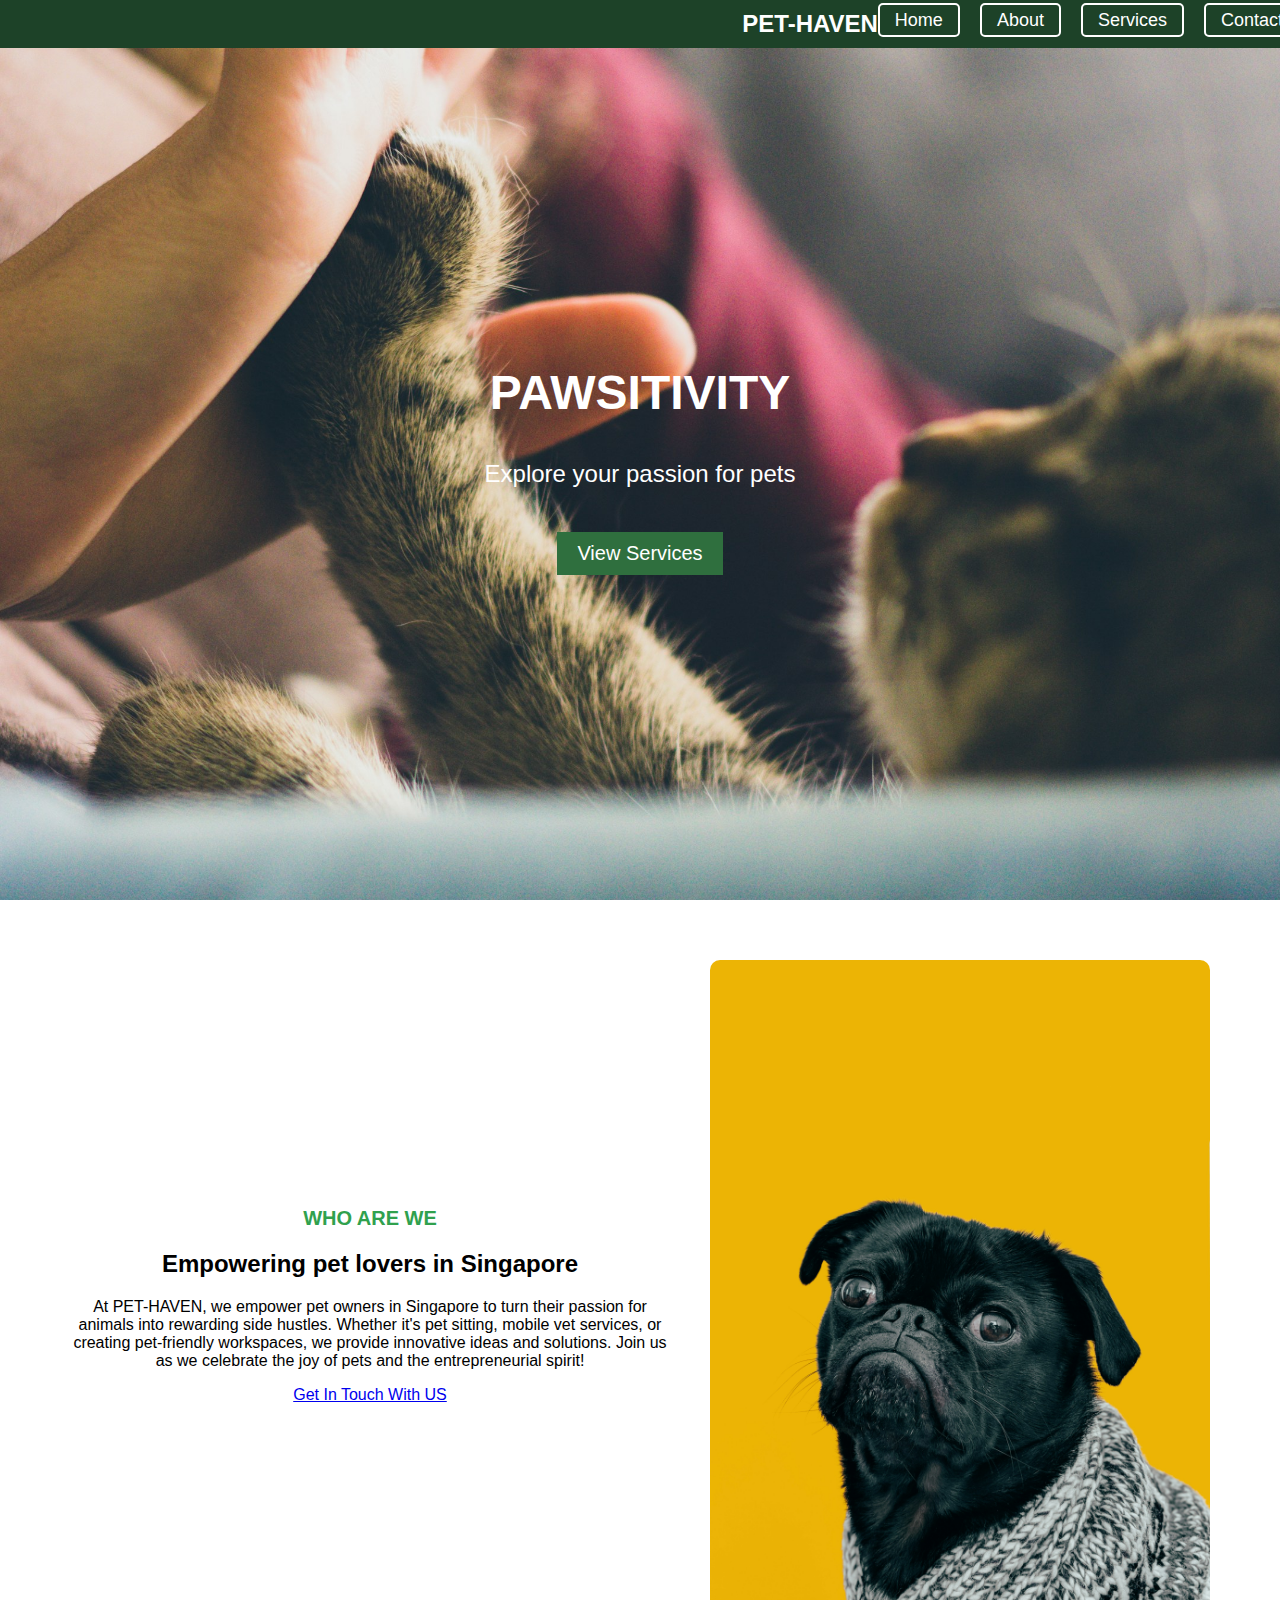
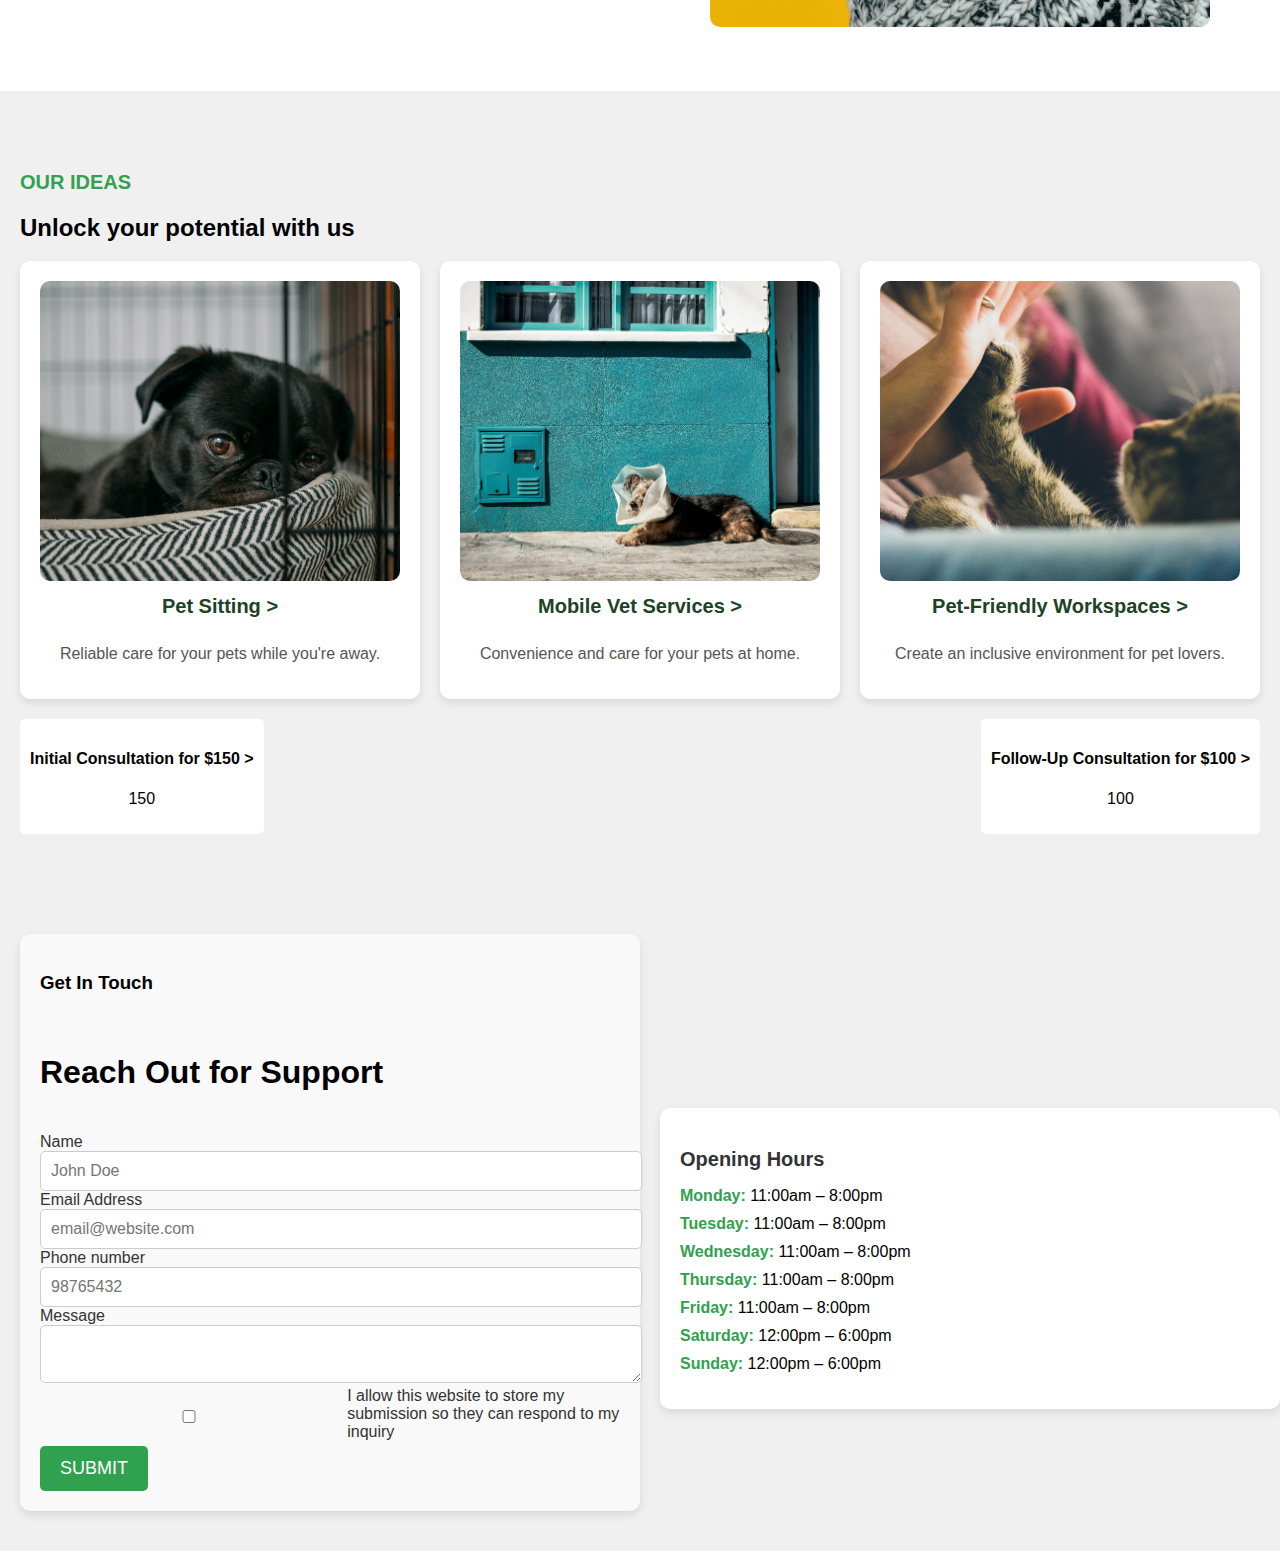
==== index.html @ 0d6f0e83 "made last page symmetrical" ====
<!DOCTYPE html>
<html lang="en">
<head>
    <meta charset="UTF-8">
    <meta name="viewport" content="width=device-width, initial-scale=1.0">
    <title>Pet Haven Singapore</title>
    <link rel="stylesheet" href="style.css">
</head>
<body>
    <header class="header">
        <nav class="navbar">
            <h1 class="logo">PET-HAVEN</h1>
            <ul class="nav-links">
                <li><a href="#home">Home</a></li>
                <li><a href="#about">About</a></li>
                <li><a href="#services">Services</a></li>
                <li><a href="#contact">Contact</a></li>
            </ul>
        </nav>
    </header>
    <section class="hero" id="home">
        <div class="hero-content">
            <h2 class="hero-title">PAWSITIVITY</h2>
            <p class="hero-subtitle">Explore your passion for pets</p>
            <button class="cta-button"><a href="#services">View Services</a></button>
        </div>
    </section>

    <section class="about" id="about">
        <div class="about-container">
            <h3 class="section-title">WHO ARE WE</h3>
            <h2>Empowering pet lovers in Singapore</h2>
            <p>At PET-HAVEN, we empower pet owners in Singapore to turn their passion for animals into rewarding side hustles. Whether it's pet sitting, mobile vet services, or creating pet-friendly workspaces, we provide innovative ideas and solutions. Join us as we celebrate the joy of pets and the entrepreneurial spirit!</p>
            <a href="#contact" class="contact-link">Get In Touch With US</a>
        </div>
        <div class="about-image">
            <img src="dog.jpg" alt="A cute pug with a yellow background">
        </div>
    </section>

    <section class="services" id="services">
        <h3 class="section-title">OUR IDEAS</h3>
        <h2>Unlock your potential with us</h2>
        <div class="services-grid">
            <div class="service-item">
                <img src="pug.jpg" alt="Pet Sitting">
                <h4>Pet Sitting ></h4>
                <p>Reliable care for your pets while you're away.</p>
            </div>
            <div class="service-item">
                <img src="mobilevet.jpg" alt="Mobile Vet Services">
                <h4>Mobile Vet Services ></h4>
                <p>Convenience and care for your pets at home.</p>
            </div>
            <div class="service-item">
                <img src="PAW.jpg" alt="Pet-Friendly Workspaces">
                <h4>Pet-Friendly Workspaces ></h4>
                <p>Create an inclusive environment for pet lovers.</p>
            </div>
        </div>
        <div class="consultation-info">
            <div class="consultation-item">
                <h4>Initial Consultation for $150 ></h4>
                <p>150</p>
            </div>
            <div class="consultation-item">
                <h4>Follow-Up Consultation for $100 ></h4>
                <p>100</p>
            </div>
        </div>
    </section>

    <div id="contact" class="contact-container">
        <div class="contact-content">
            
            <div class="form section">
                <h3>Get In Touch</h3>
                <h1>Reach Out for Support</h1>
                <form>
                    <label for="name">Name</label>
                    <input type="text" id="name" name="name" placeholder="John Doe" required>
                    
                    <label for="email">Email Address</label>
                    <input type="email" id="email" name="email" placeholder="email@website.com">
    
                    <label for="phone">Phone number</label>
                    <input type="tel" id="phone" name="phone" placeholder="98765432" required>
    
                    <label for="message">Message</label>
                    <textarea id="message" name="message" placeholder=""></textarea>
    
                    <div class="checkbox-container">
                        <input type="checkbox" id="consent" name="content-required">
                        <label for="consent">
                            I allow this website to store my submission so they can respond to my inquiry
                        </label>
                    </div>
                    
                    <button type="submit">SUBMIT</button>
                </form>
            </div>
    
            
            <div class="map-section">
                <div class="google-map">
                    <iframe src="https://www.google.com/maps/embed?pb=!1m18!1m12!1m3!1d3153.960227267749!2d144.9631!3d-37.8144!2m3!1f0!2f0!3f0!3m2!1i1024!2i768!4f13.1!3m3!1m2!1s0x6ad65d5c3c9fa8bb%3A0x40a394a5170e0a0!2sFederation%20Square!5e0!3m2!1sen!2sus!4v1616260579523!5m2!1sen!2sus" width="100%" height="350" style="border:0;" allowfullscreen="" loading="lazy"></iframe>
                </div>
                
                <div class="hours">
                    <h3>Opening Hours</h3>
                    <ul>
                        <li><strong>Monday:</strong> 11:00am – 8:00pm</li>
                        <li><strong>Tuesday:</strong> 11:00am – 8:00pm</li>
                        <li><strong>Wednesday:</strong> 11:00am – 8:00pm</li>
                        <li><strong>Thursday:</strong> 11:00am – 8:00pm</li>
                        <li><strong>Friday:</strong> 11:00am – 8:00pm</li>
                        <li><strong>Saturday:</strong> 12:00pm – 6:00pm</li>
                        <li><strong>Sunday:</strong> 12:00pm – 6:00pm</li>
                    </ul>
                </div>
            </div>
        </div>
    </div>
    
</body>
</html>
---- style.css ----
body {
    font-family: 'Arial', sans-serif;
    margin: 0;
    padding: 0;
    box-sizing: border-box;
    overflow-x: hidden;
}


.header {
    background-color: #1D4228;
    padding: 10px 20px;
    position: fixed;
    width: 100%;
    top: 0;
    left: 0; 
    z-index: 1000;
    display: flex;
    align-items: center;
    justify-content: flex-start;
}


.logo {
    color: white;
    font-size: 24px;
    font-weight: bold;
    margin: 0;
    padding-left: 20px; 
}

.nav-links {
    list-style: none;
    display: flex;
    gap: 20px;
    margin: 0;
    padding: 0;
}

.navbar {
    display: flex;
    justify-content: flex-end; 
    flex-grow: 1;
}

.nav-links li {
    display: inline-block;
}

.nav-links a {
    color: white;
    text-decoration: none;
    font-size: 18px;
    padding: 5px 10px;
}

.nav-links a:hover {
    color: #30A14E;
}

.nav-links a:last-child {
    border: 2px solid white;
    border-radius: 5px;
    padding: 5px 15px;
}

.hero {
    height: 100vh;
    background: url('PAW.jpg') center/cover no-repeat;
    display: flex;
    justify-content: center;
    align-items: center;
    color: white;
    text-align: center;
}

.hero-title {
    font-size: 48px;
}

.hero-subtitle {
    font-size: 24px;
}

.cta-button {
    background-color: #2F6F3E;
    color: white;
    border: none;
    padding: 10px 20px;
    font-size: 20px;
    cursor: pointer;
    margin-top: 20px;
    text-decoration: none; 
    display: inline-block; 
}

.cta-button a {
    color: white; 
    text-decoration: none; 
}


.about {
    display: flex;
    justify-content: center;
    align-items: center;    
    padding: 60px 20px;
    gap: 40px;
}

.about-container {
    max-width: 600px;
    text-align: center; 
}

.about-image img {
    width: 100%; 
    max-width: 500px; 
    border-radius: 10px; 
}

.section-title {
    color: #30A14E;
    font-size: 20px;
    margin-bottom: 10px;
}


.services {
    background-color: #f0f0f0;
    padding: 60px 20px;
}

.services-grid {
    display: grid;
    grid-template-columns: repeat(3, 1fr);
    gap: 20px;
}


.service-item {
    background-color: white; 
    border-radius: 10px; 
    padding: 20px; 
    box-shadow: 0 4px 8px rgba(0, 0, 0, 0.1); 
    text-align: center; 
}


.service-item img {
    width: 100%; 
    height: 300px; 
    object-fit: cover; 
    border-radius: 10px; 
}


.service-item h4 {
    margin-top: 10px;
    font-size: 20px;
    color: #1D4228;
}

.service-item p {
    font-size: 16px;
    color: #555; 
}



.consultation-info {
    display: flex;
    justify-content: space-between;
    margin-top: 20px;
}

.consultation-item {
    background-color: white;
    padding: 10px;
    border-radius: 5px;
    text-align: center;
}




form input,
form textarea {
    width: 100%; 
    padding: 10px;
    font-size: 16px; 
    border: 1px solid #ccc; 
    border-radius: 5px; 
}


form label {
    font-size: 16px;
    margin-bottom: 5px;
    color: #333; 
}


form button {
    background-color: #30A14E; 
    color: white;
    padding: 12px 20px;
    font-size: 18px;
    border: none;
    border-radius: 5px;
    cursor: pointer;
}

form button:hover {
    background-color: #2F6F3E; 
}


form .checkbox-container {
    display: flex;
    align-items: center; 
    gap: 10px; 
}

.contact-container {
    padding: 40px 20px;
    background-color: #f0f0f0; 
}


.contact-content {
    display: flex;
    gap: 40px;
    justify-content: space-between;
    align-items: stretch; 
    flex-wrap: wrap; 
}


.form {
    display: flex;
    flex-direction: column;
    gap: 20px;
    padding: 20px;
    background-color: #f9f9f9;
    border-radius: 10px;
    box-shadow: 0 4px 10px rgba(0, 0, 0, 0.1);
    flex: 1; 
    height: 100%; 
    min-width: 300px; 
    box-sizing: border-box; 
}


.google-map iframe {
    border-radius: 10px;
    width: 100%; 
    height: 100%; 
}


.map-section {
    flex: 1; 
    display: flex;
    flex-direction: column;
    justify-content: space-between; 
    align-items: center; 
    min-width: 300px; 
    height: 100%;
    box-sizing: border-box; 
}


.hours {
    background-color: #fff;
    padding: 20px;
    border-radius: 10px;
    box-shadow: 0 4px 10px rgba(0, 0, 0, 0.1);
    margin-top: 20px; 
    width: 100%; 
}

.hours h3 {
    margin-bottom: 15px;
    font-size: 20px;
    color: #333;
}

.hours ul {
    list-style-type: none;
    padding: 0;
}

.hours li {
    font-size: 16px;
    margin-bottom: 10px;
}

.hours li strong {
    color: #30A14E;
}
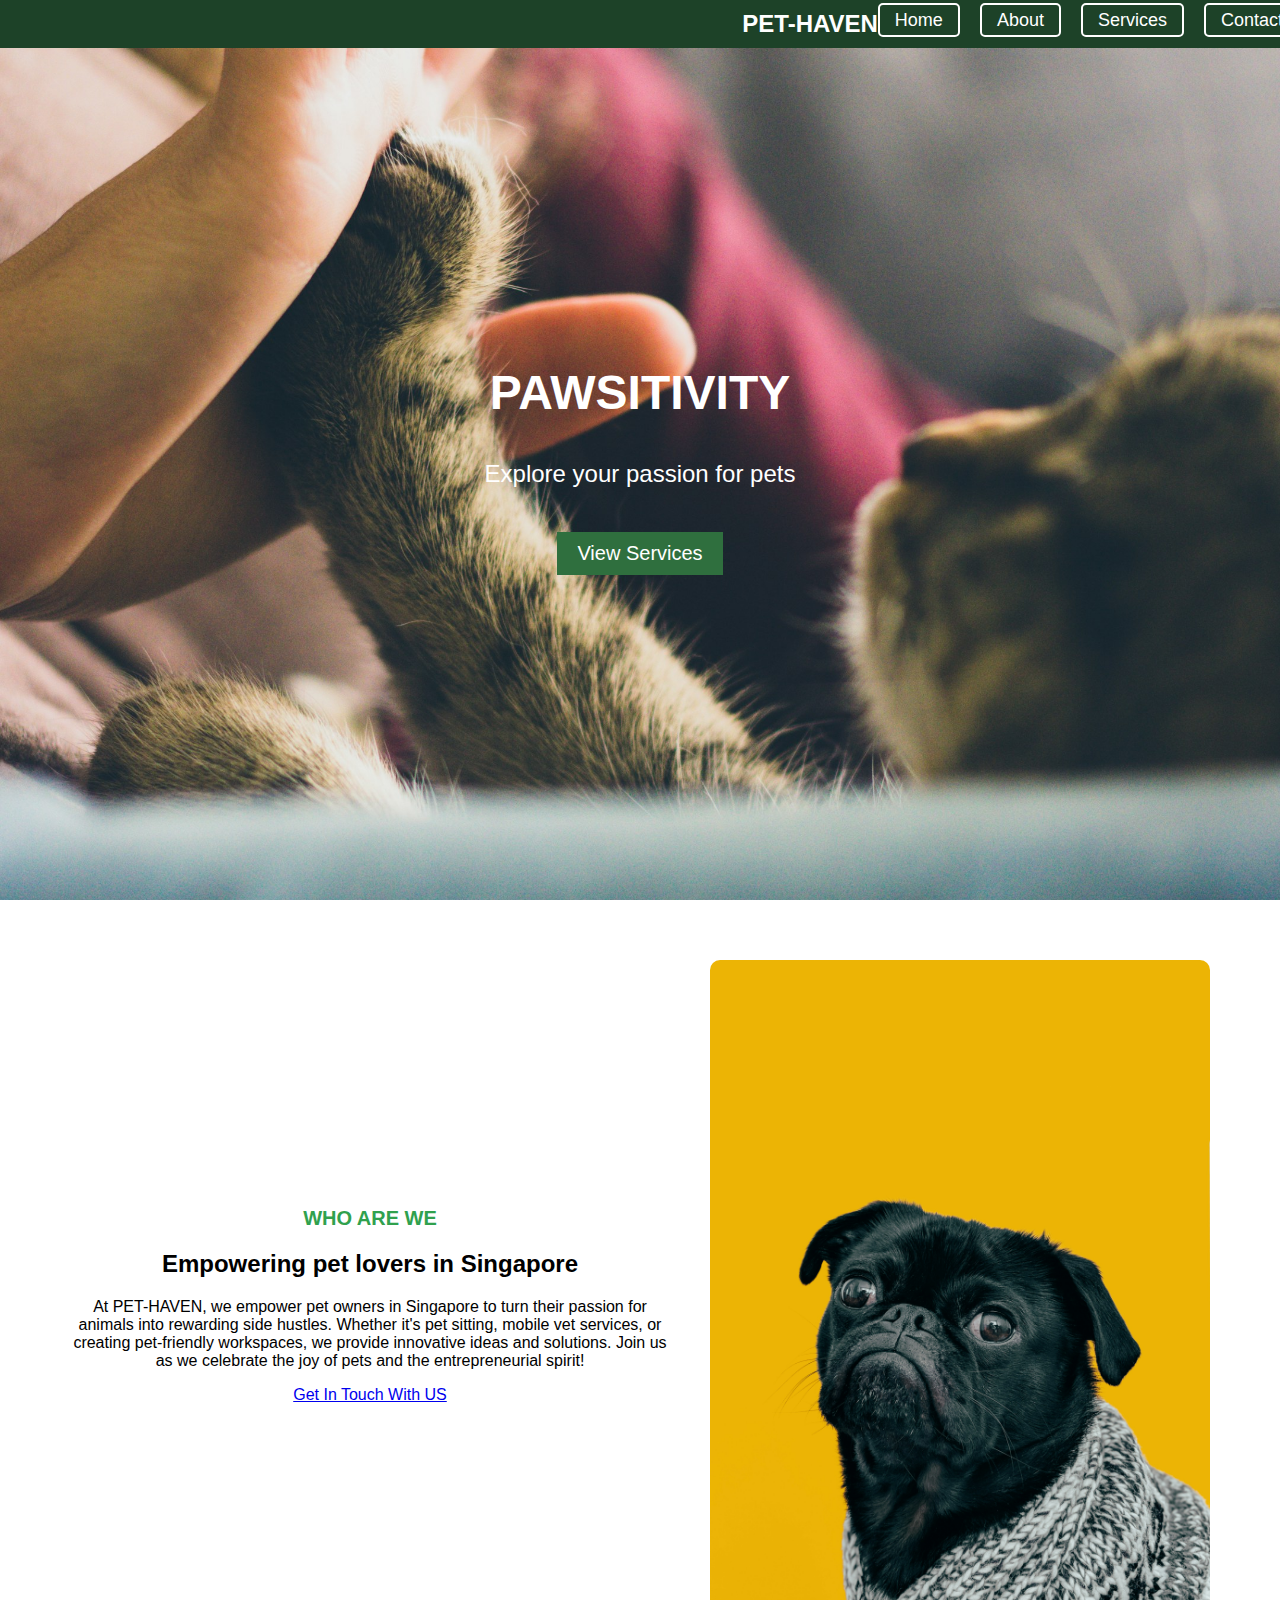
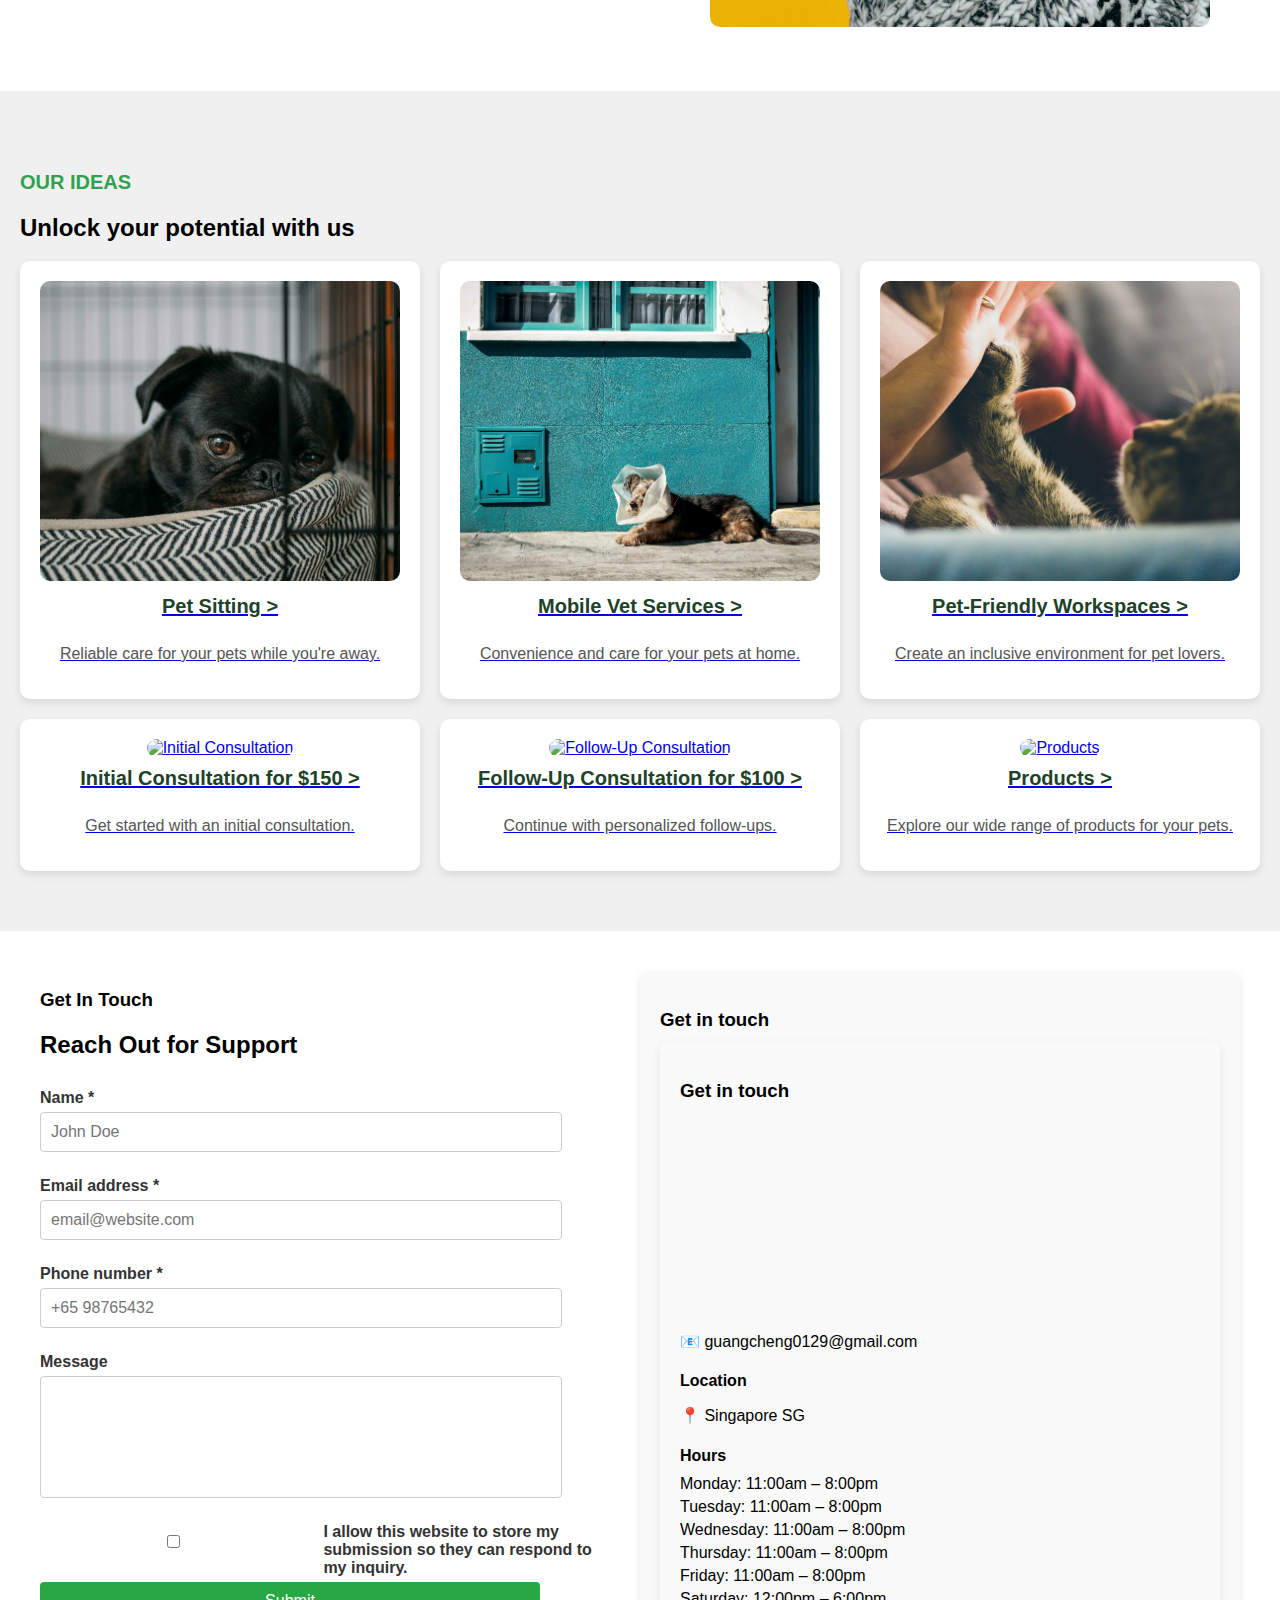
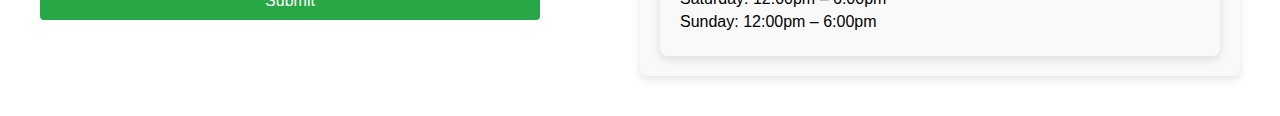
==== commit 6d28c721: "fixed the bottom of the page, and added service called products" ====
--- a/index.html
+++ b/index.html
@@ -42,85 +42,115 @@
         <h3 class="section-title">OUR IDEAS</h3>
         <h2>Unlock your potential with us</h2>
         <div class="services-grid">
+            
             <div class="service-item">
-                <img src="pug.jpg" alt="Pet Sitting">
-                <h4>Pet Sitting ></h4>
-                <p>Reliable care for your pets while you're away.</p>
+                <a href="pet-sitting.html">
+                    <img src="pug.jpg" alt="Pet Sitting">
+                    <h4>Pet Sitting ></h4>
+                    <p>Reliable care for your pets while you're away.</p>
+                </a>
             </div>
+            
             <div class="service-item">
-                <img src="mobilevet.jpg" alt="Mobile Vet Services">
-                <h4>Mobile Vet Services ></h4>
-                <p>Convenience and care for your pets at home.</p>
+                <a href="mobile-vet.html">
+                    <img src="mobilevet.jpg" alt="Mobile Vet Services">
+                    <h4>Mobile Vet Services ></h4>
+                    <p>Convenience and care for your pets at home.</p>
+                </a>
             </div>
+            
             <div class="service-item">
-                <img src="PAW.jpg" alt="Pet-Friendly Workspaces">
-                <h4>Pet-Friendly Workspaces ></h4>
-                <p>Create an inclusive environment for pet lovers.</p>
+                <a href="pet-friendly-workspaces.html">
+                    <img src="PAW.jpg" alt="Pet-Friendly Workspaces">
+                    <h4>Pet-Friendly Workspaces ></h4>
+                    <p>Create an inclusive environment for pet lovers.</p>
+                </a>
             </div>
-        </div>
-        <div class="consultation-info">
-            <div class="consultation-item">
-                <h4>Initial Consultation for $150 ></h4>
-                <p>150</p>
+            
+            <div class="service-item">
+                <a href="initial-consultation.html">
+                    <img src="initial-consultation.jpg" alt="Initial Consultation">
+                    <h4>Initial Consultation for $150 ></h4>
+                    <p>Get started with an initial consultation.</p>
+                </a>
             </div>
-            <div class="consultation-item">
-                <h4>Follow-Up Consultation for $100 ></h4>
-                <p>100</p>
+            
+            <div class="service-item">
+                <a href="follow-up-consultation.html">
+                    <img src="follow-up-consultation.jpg" alt="Follow-Up Consultation">
+                    <h4>Follow-Up Consultation for $100 ></h4>
+                    <p>Continue with personalized follow-ups.</p>
+                </a>
+            </div>
+            
+            <div class="service-item">
+                <a href="products.html">
+                    <img src="products.jpg" alt="Products">
+                    <h4>Products ></h4>
+                    <p>Explore our wide range of products for your pets.</p>
+                </a>
             </div>
         </div>
     </section>
+    
 
-    <div id="contact" class="contact-container">
-        <div class="contact-content">
-            
-            <div class="form section">
-                <h3>Get In Touch</h3>
-                <h1>Reach Out for Support</h1>
-                <form>
-                    <label for="name">Name</label>
-                    <input type="text" id="name" name="name" placeholder="John Doe" required>
-                    
-                    <label for="email">Email Address</label>
-                    <input type="email" id="email" name="email" placeholder="email@website.com">
+    <div class="contact-page-container">
+        <div class="contact-left">
+            <h3>Get In Touch</h3>
+            <h2>Reach Out for Support</h2>
+            <form>
+                <label for="name">Name *</label>
+                <input type="text" id="name" name="name" placeholder="John Doe" required>
     
-                    <label for="phone">Phone number</label>
-                    <input type="tel" id="phone" name="phone" placeholder="98765432" required>
+                <label for="email">Email address *</label>
+                <input type="email" id="email" name="email" placeholder="email@website.com" required>
     
-                    <label for="message">Message</label>
-                    <textarea id="message" name="message" placeholder=""></textarea>
+                <label for="phone">Phone number *</label>
+                <input type="text" id="phone" name="phone" placeholder="+65 98765432" required>
     
-                    <div class="checkbox-container">
-                        <input type="checkbox" id="consent" name="content-required">
-                        <label for="consent">
-                            I allow this website to store my submission so they can respond to my inquiry
-                        </label>
-                    </div>
-                    
-                    <button type="submit">SUBMIT</button>
-                </form>
-            </div>
+                <label for="message">Message</label>
+                <textarea id="message" name="message" placeholder=""></textarea>
     
-            
-            <div class="map-section">
-                <div class="google-map">
-                    <iframe src="https://www.google.com/maps/embed?pb=!1m18!1m12!1m3!1d3153.960227267749!2d144.9631!3d-37.8144!2m3!1f0!2f0!3f0!3m2!1i1024!2i768!4f13.1!3m3!1m2!1s0x6ad65d5c3c9fa8bb%3A0x40a394a5170e0a0!2sFederation%20Square!5e0!3m2!1sen!2sus!4v1616260579523!5m2!1sen!2sus" width="100%" height="350" style="border:0;" allowfullscreen="" loading="lazy"></iframe>
+                <div class="checkbox-container">
+                    <input type="checkbox" id="consent" name="consent" required>
+                    <label for="consent">I allow this website to store my submission so they can respond to my inquiry.</label>
                 </div>
-                
-                <div class="hours">
-                    <h3>Opening Hours</h3>
-                    <ul>
-                        <li><strong>Monday:</strong> 11:00am – 8:00pm</li>
-                        <li><strong>Tuesday:</strong> 11:00am – 8:00pm</li>
-                        <li><strong>Wednesday:</strong> 11:00am – 8:00pm</li>
-                        <li><strong>Thursday:</strong> 11:00am – 8:00pm</li>
-                        <li><strong>Friday:</strong> 11:00am – 8:00pm</li>
-                        <li><strong>Saturday:</strong> 12:00pm – 6:00pm</li>
-                        <li><strong>Sunday:</strong> 12:00pm – 6:00pm</li>
-                    </ul>
+    
+                <button type="submit">Submit</button>
+            </form>
+        </div>
+
+        <div class="contact-right">
+            <h3>Get in touch</h3>
+            <div class="contact-right">
+                <h3>Get in touch</h3>
+                <div class="map-container">
+                    <iframe 
+                        src="https://www.google.com/maps/embed?pb=!1m18!1m12!1m3!1d31571.19250140993!2d103.8194998500043!3d1.3520838368652004!2m3!1f0!2f0!3f0!3m2!1i1024!2i768!4f13.1!3m3!1m2!1s0x31da19bf3343c8b3%3A0x445f47b05168f8d!2sSingapore!5e0!3m2!1sen!2ssg!4v1698406534143!5m2!1sen!2ssg" 
+                        width="100%" 
+                        height="200" 
+                        style="border:0;" 
+                        allowfullscreen="" 
+                        loading="lazy" 
+                        referrerpolicy="no-referrer-when-downgrade">
+                    </iframe>
                 </div>
-            </div>
+            <p>📧 guangcheng0129@gmail.com</p>
+            <h4>Location</h4>
+            <p>📍 Singapore SG</p>
+            <h4>Hours</h4>
+            <ul>
+                <li>Monday: 11:00am – 8:00pm</li>
+                <li>Tuesday: 11:00am – 8:00pm</li>
+                <li>Wednesday: 11:00am – 8:00pm</li>
+                <li>Thursday: 11:00am – 8:00pm</li>
+                <li>Friday: 11:00am – 8:00pm</li>
+                <li>Saturday: 12:00pm – 6:00pm</li>
+                <li>Sunday: 12:00pm – 6:00pm</li>
+            </ul>
         </div>
     </div>
     
+    
 </body>
 </html>
--- a/style.css
+++ b/style.css
@@ -222,34 +222,95 @@
     gap: 10px; 
 }
 
-.contact-container {
-    padding: 40px 20px;
-    background-color: #f0f0f0; 
-}
-
-
-.contact-content {
-    display: flex;
-    gap: 40px;
+.contact-page-container {
+    display: flex;
     justify-content: space-between;
-    align-items: stretch; 
-    flex-wrap: wrap; 
-}
-
-
-.form {
+    max-width: 1200px;
+    margin: 0 auto;
+    padding: 40px;
+    gap: 20px;
+}
+
+.contact-left,
+.contact-right {
+    flex: 1;
+}
+
+.contact-left {
+    padding-right: 20px;
+}
+
+.contact-right {
+    background-color: #f9f9f9;
+    padding: 20px;
+    border-radius: 8px;
+    box-shadow: 0 4px 8px rgba(0, 0, 0, 0.1);
+}
+
+.contact-right h3,
+.contact-right h4 {
+    margin-bottom: 10px;
+}
+
+.contact-right ul {
+    list-style: none;
+    padding: 0;
+    margin: 0;
+}
+
+.contact-right ul li {
+    margin-bottom: 5px;
+}
+
+form {
     display: flex;
     flex-direction: column;
-    gap: 20px;
-    padding: 20px;
-    background-color: #f9f9f9;
-    border-radius: 10px;
-    box-shadow: 0 4px 10px rgba(0, 0, 0, 0.1);
-    flex: 1; 
-    height: 100%; 
-    min-width: 300px; 
-    box-sizing: border-box; 
-}
+}
+
+form label {
+    margin: 10px 0 5px;
+    font-weight: bold;
+}
+
+form input,
+form textarea,
+form button {
+    width: 100%;
+    max-width: 500px;
+    padding: 10px;
+    margin-bottom: 15px;
+    border: 1px solid #ccc;
+    border-radius: 4px;
+}
+
+form textarea {
+    height: 100px;
+    resize: none;
+}
+
+.checkbox-container {
+    display: flex;
+    align-items: center;
+}
+
+.checkbox-container input {
+    margin-right: 10px;
+}
+
+button[type="submit"] {
+    background-color: #28a745;
+    color: white;
+    border: none;
+    padding: 10px 20px;
+    border-radius: 4px;
+    cursor: pointer;
+    font-size: 16px;
+}
+
+button[type="submit"]:hover {
+    background-color: #218838;
+}
+
 
 
 .google-map iframe {
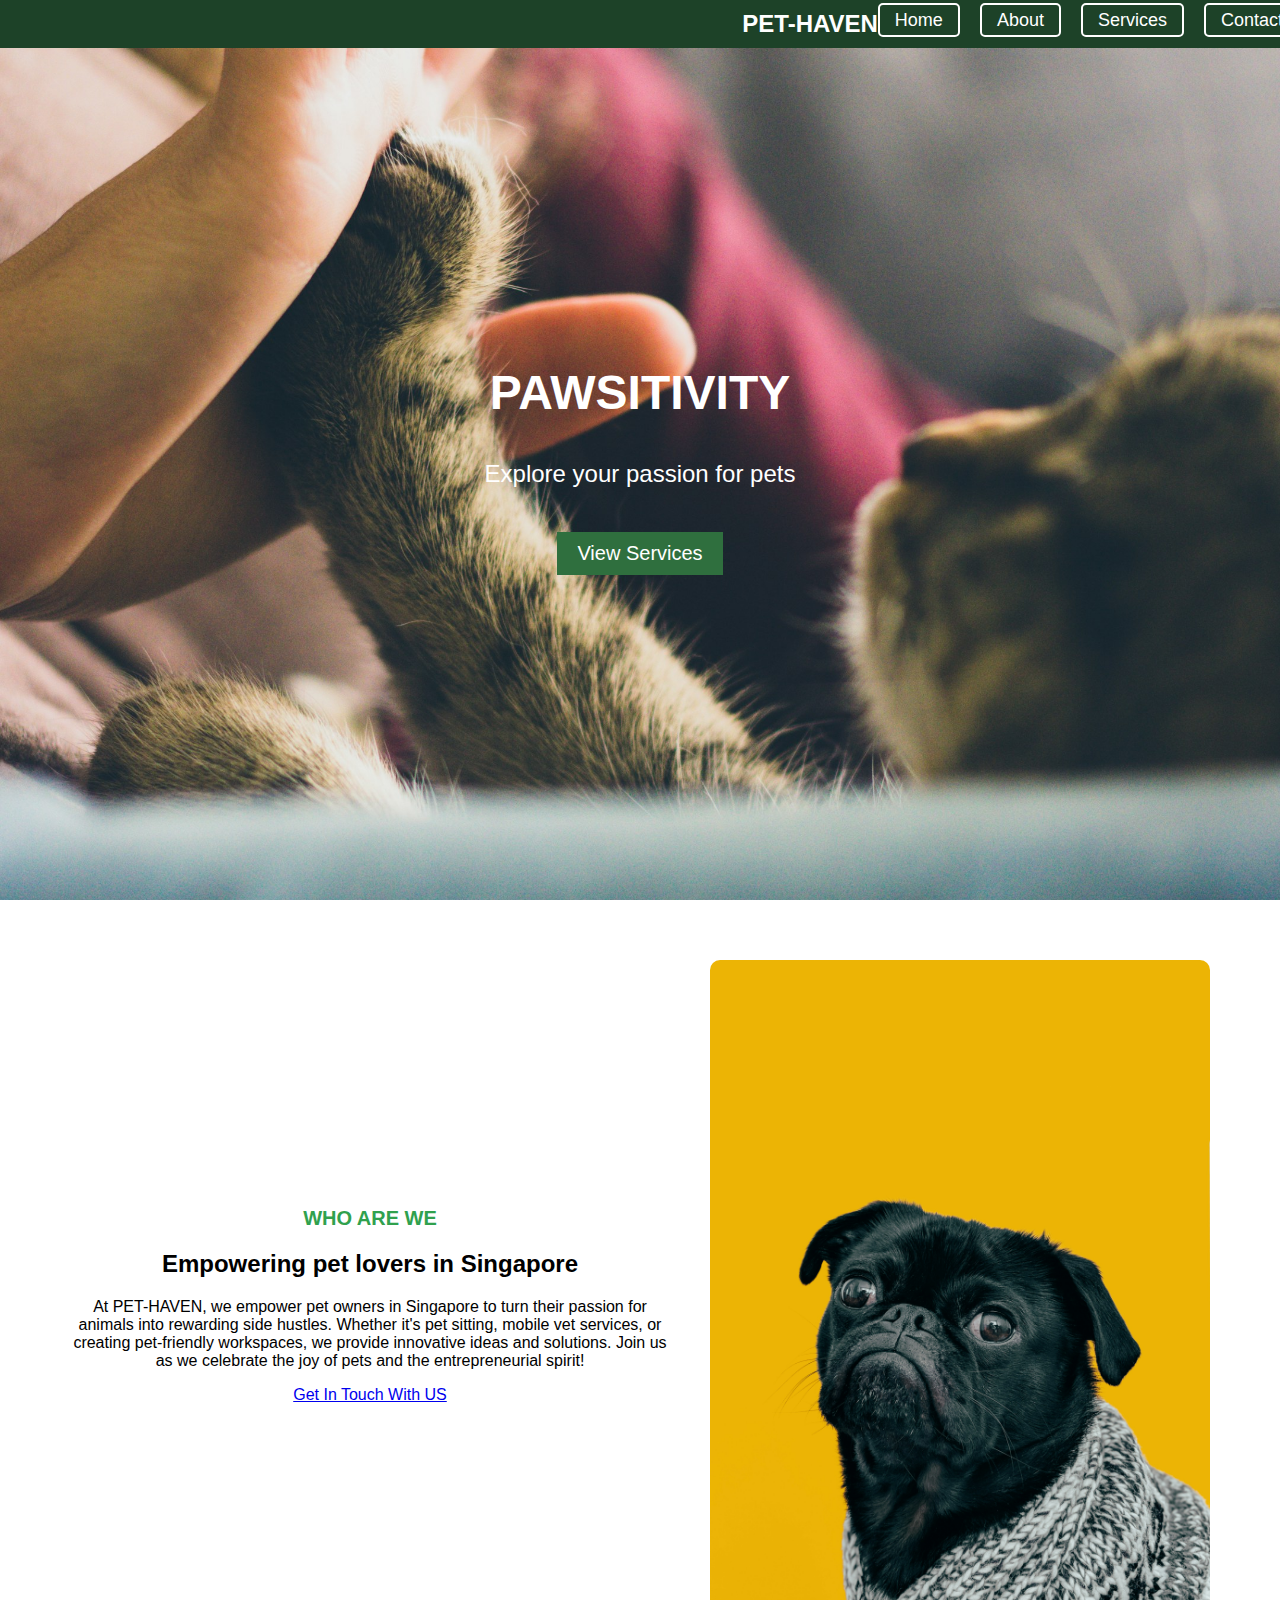
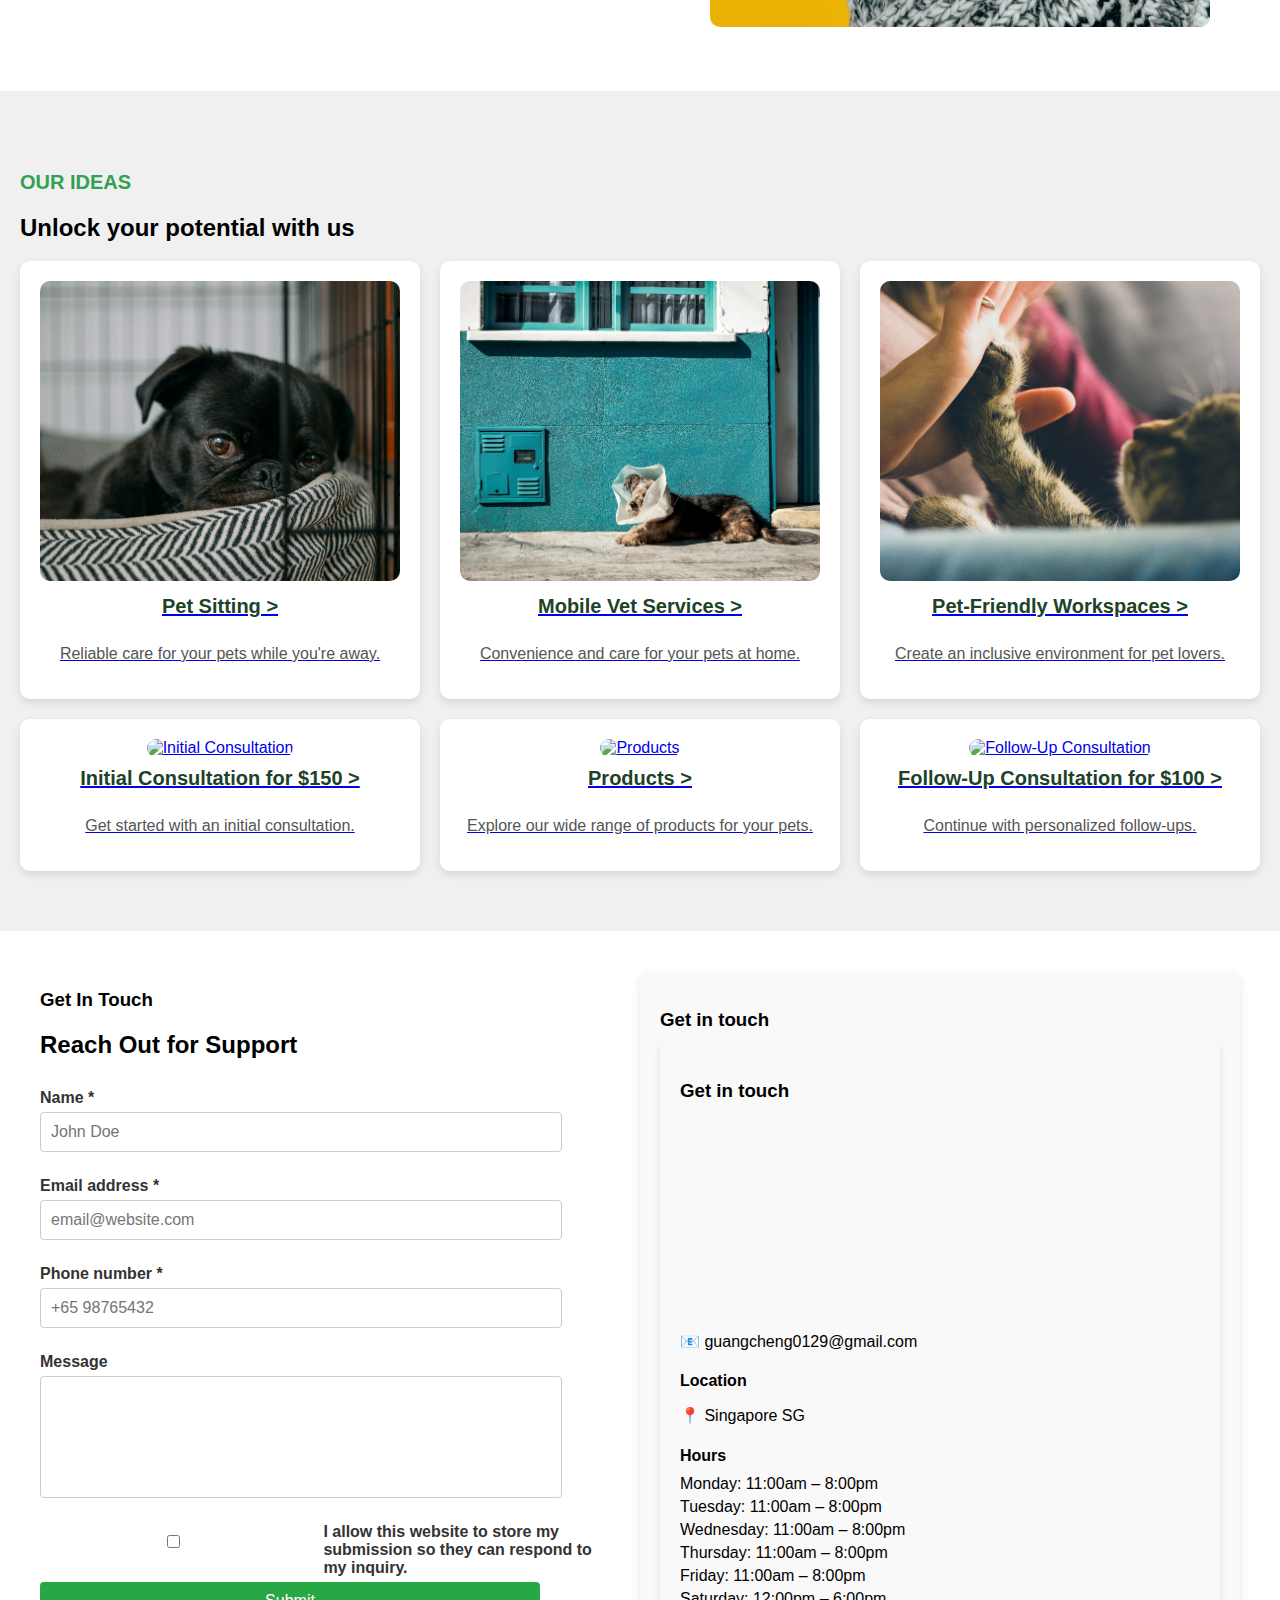
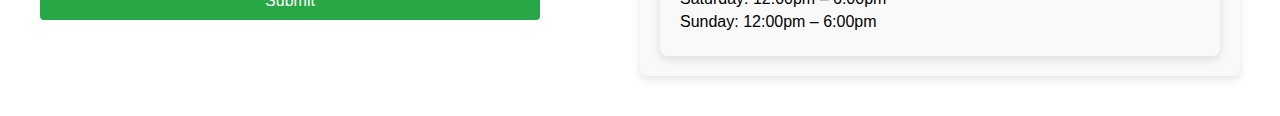
==== commit 9113dc77: "switch products and consultation" ====
--- a/index.html
+++ b/index.html
@@ -76,6 +76,14 @@
             </div>
             
             <div class="service-item">
+                <a href="products.html">
+                    <img src="products.jpg" alt="Products">
+                    <h4>Products ></h4>
+                    <p>Explore our wide range of products for your pets.</p>
+                </a>
+            </div>
+            
+            <div class="service-item">
                 <a href="follow-up-consultation.html">
                     <img src="follow-up-consultation.jpg" alt="Follow-Up Consultation">
                     <h4>Follow-Up Consultation for $100 ></h4>
@@ -83,13 +91,7 @@
                 </a>
             </div>
             
-            <div class="service-item">
-                <a href="products.html">
-                    <img src="products.jpg" alt="Products">
-                    <h4>Products ></h4>
-                    <p>Explore our wide range of products for your pets.</p>
-                </a>
-            </div>
+            
         </div>
     </section>
     
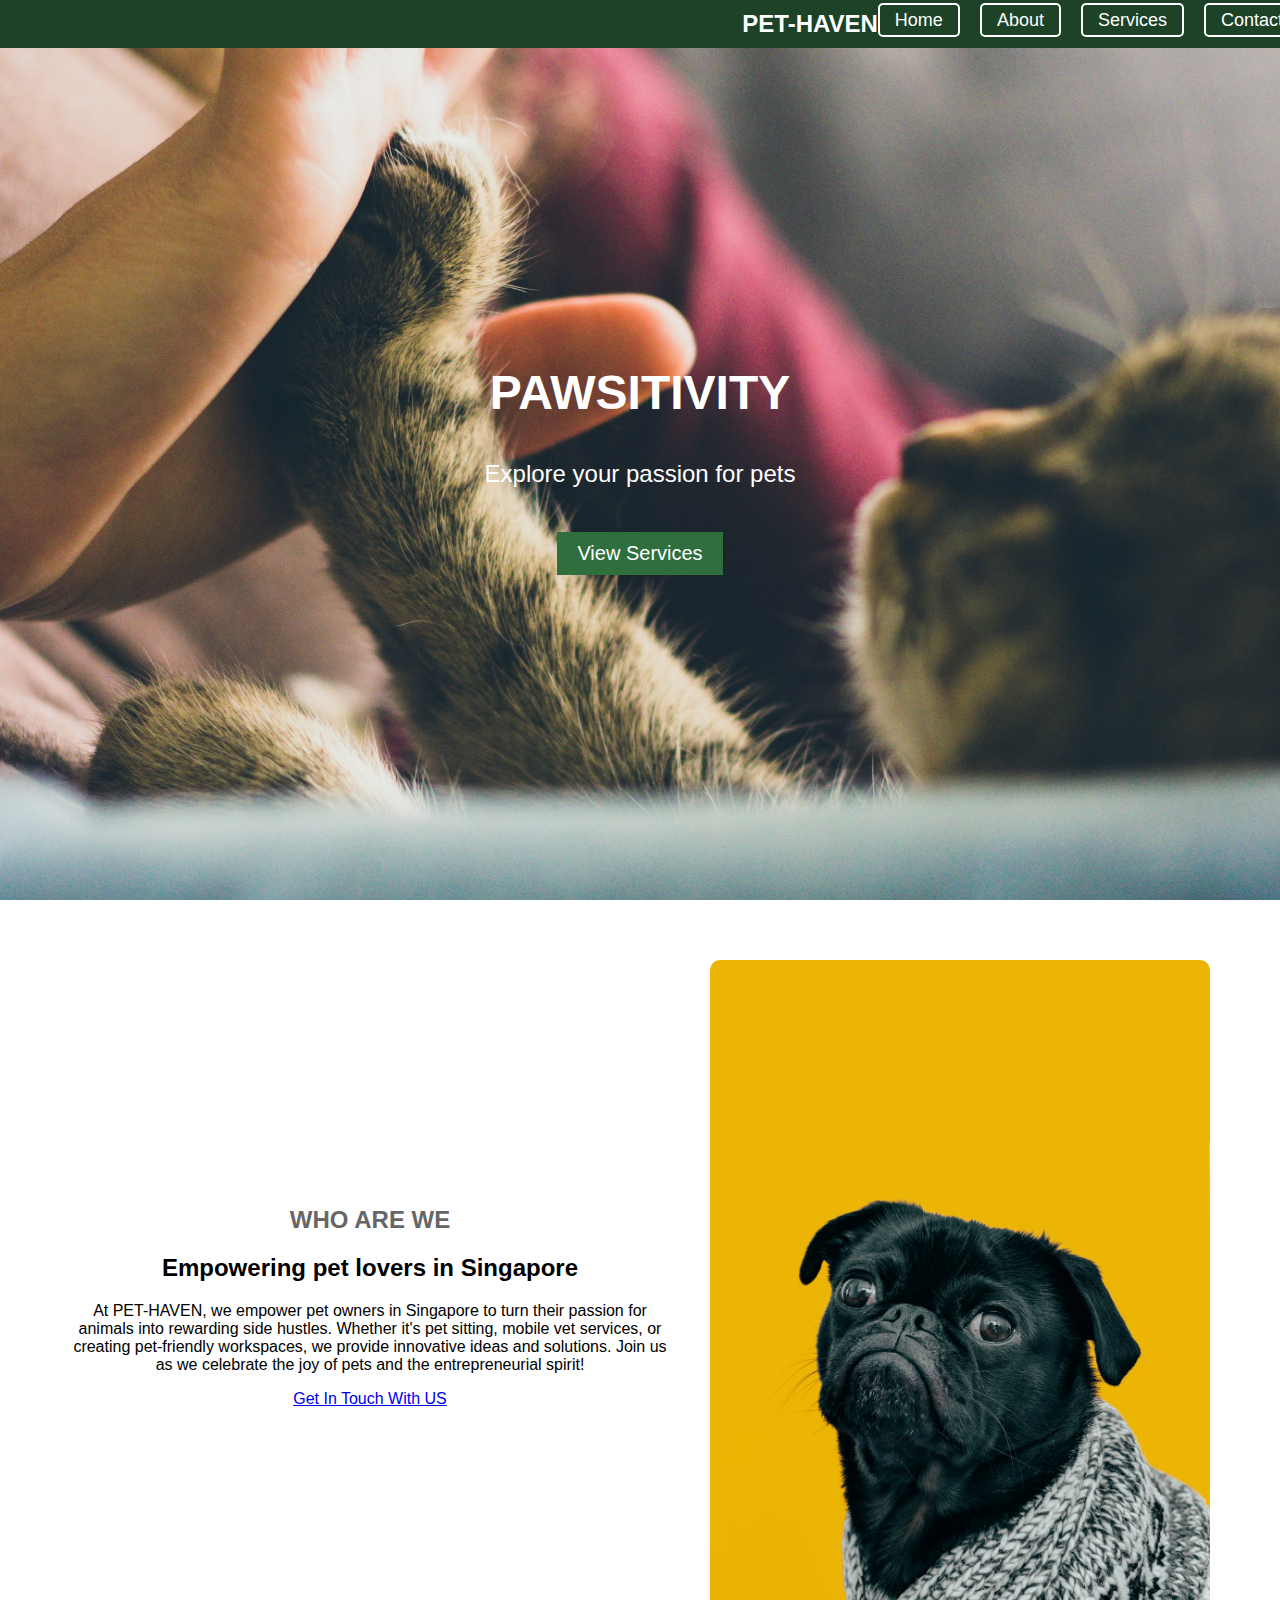
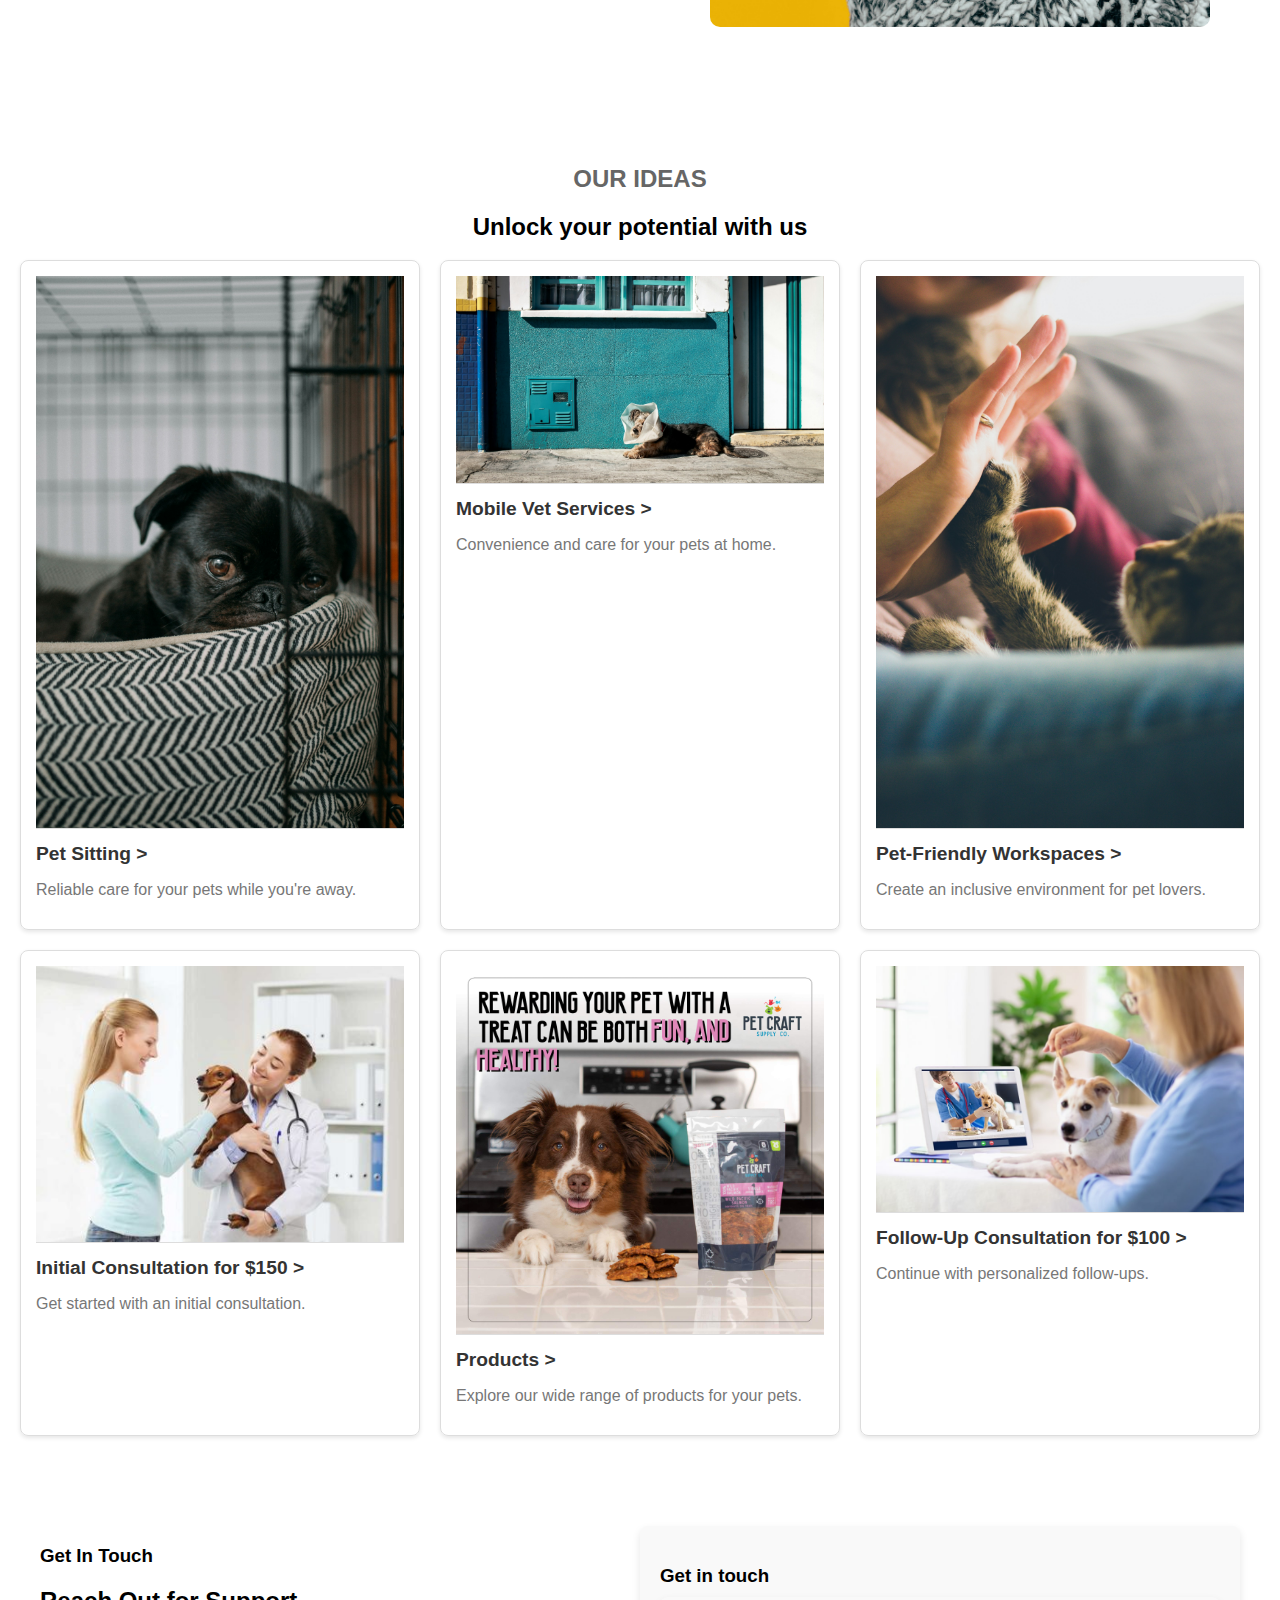
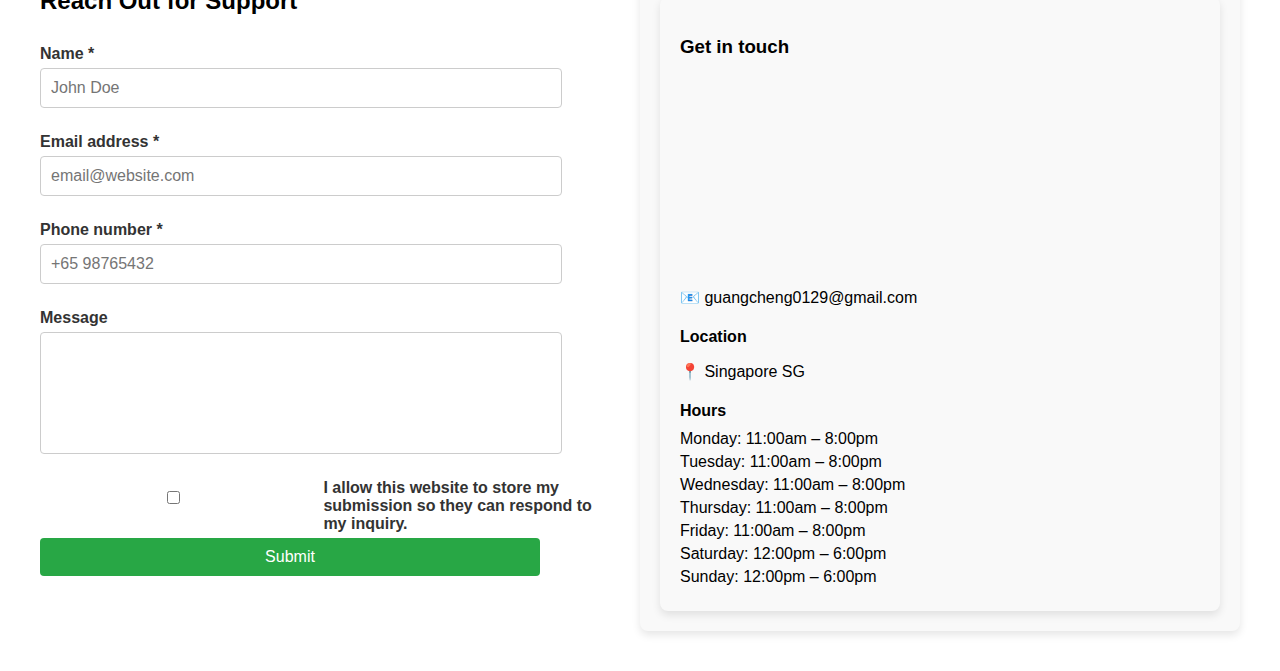
==== commit a76650c7: "added pictures" ====
--- a/index.html
+++ b/index.html
@@ -69,15 +69,15 @@
             
             <div class="service-item">
                 <a href="initial-consultation.html">
-                    <img src="initial-consultation.jpg" alt="Initial Consultation">
+                    <img src="initialconsultation.jpg" alt="Initial Consultation">
                     <h4>Initial Consultation for $150 ></h4>
                     <p>Get started with an initial consultation.</p>
                 </a>
             </div>
-            
+
             <div class="service-item">
                 <a href="products.html">
-                    <img src="products.jpg" alt="Products">
+                    <img src="pettreats.jpg" alt="Products">
                     <h4>Products ></h4>
                     <p>Explore our wide range of products for your pets.</p>
                 </a>
@@ -85,7 +85,7 @@
             
             <div class="service-item">
                 <a href="follow-up-consultation.html">
-                    <img src="follow-up-consultation.jpg" alt="Follow-Up Consultation">
+                    <img src="followupconsult.jpg" alt="Follow-Up Consultation">
                     <h4>Follow-Up Consultation for $100 ></h4>
                     <p>Continue with personalized follow-ups.</p>
                 </a>
--- a/style.css
+++ b/style.css
@@ -127,43 +127,61 @@
 
 
 .services {
-    background-color: #f0f0f0;
-    padding: 60px 20px;
+    text-align: center;
+    padding: 50px 20px;
+}
+
+.section-title {
+    font-size: 1.5rem;
+    color: #666;
+    margin-bottom: 10px;
 }
 
 .services-grid {
-    display: grid;
-    grid-template-columns: repeat(3, 1fr);
+    display: flex;
+    flex-wrap: wrap;
+    justify-content: center;
     gap: 20px;
 }
 
-
 .service-item {
-    background-color: white; 
-    border-radius: 10px; 
-    padding: 20px; 
-    box-shadow: 0 4px 8px rgba(0, 0, 0, 0.1); 
-    text-align: center; 
-}
-
+    flex: 1 1 calc(30% - 20px); 
+    border: 1px solid #ddd;
+    border-radius: 8px;
+    box-shadow: 0 2px 4px rgba(0, 0, 0, 0.1);
+    transition: transform 0.3s, box-shadow 0.3s;
+    text-align: left;
+    overflow: hidden;
+}
+
+.service-item a {
+    text-decoration: none;
+    color: inherit;
+    display: block;
+    padding: 15px;
+}
 
 .service-item img {
-    width: 100%; 
-    height: 300px; 
-    object-fit: cover; 
-    border-radius: 10px; 
-}
-
+    width: 100%;
+    height: auto;
+    border-bottom: 1px solid #ddd;
+}
 
 .service-item h4 {
-    margin-top: 10px;
-    font-size: 20px;
-    color: #1D4228;
+    font-size: 1.2rem;
+    margin: 10px 0 5px;
+    color: #333;
 }
 
 .service-item p {
-    font-size: 16px;
-    color: #555; 
+    font-size: 1rem;
+    color: #777;
+    margin-bottom: 15px;
+}
+
+.service-item:hover {
+    transform: scale(1.05); 
+    box-shadow: 0 4px 15px rgba(0, 0, 0, 0.2);
 }
 
 
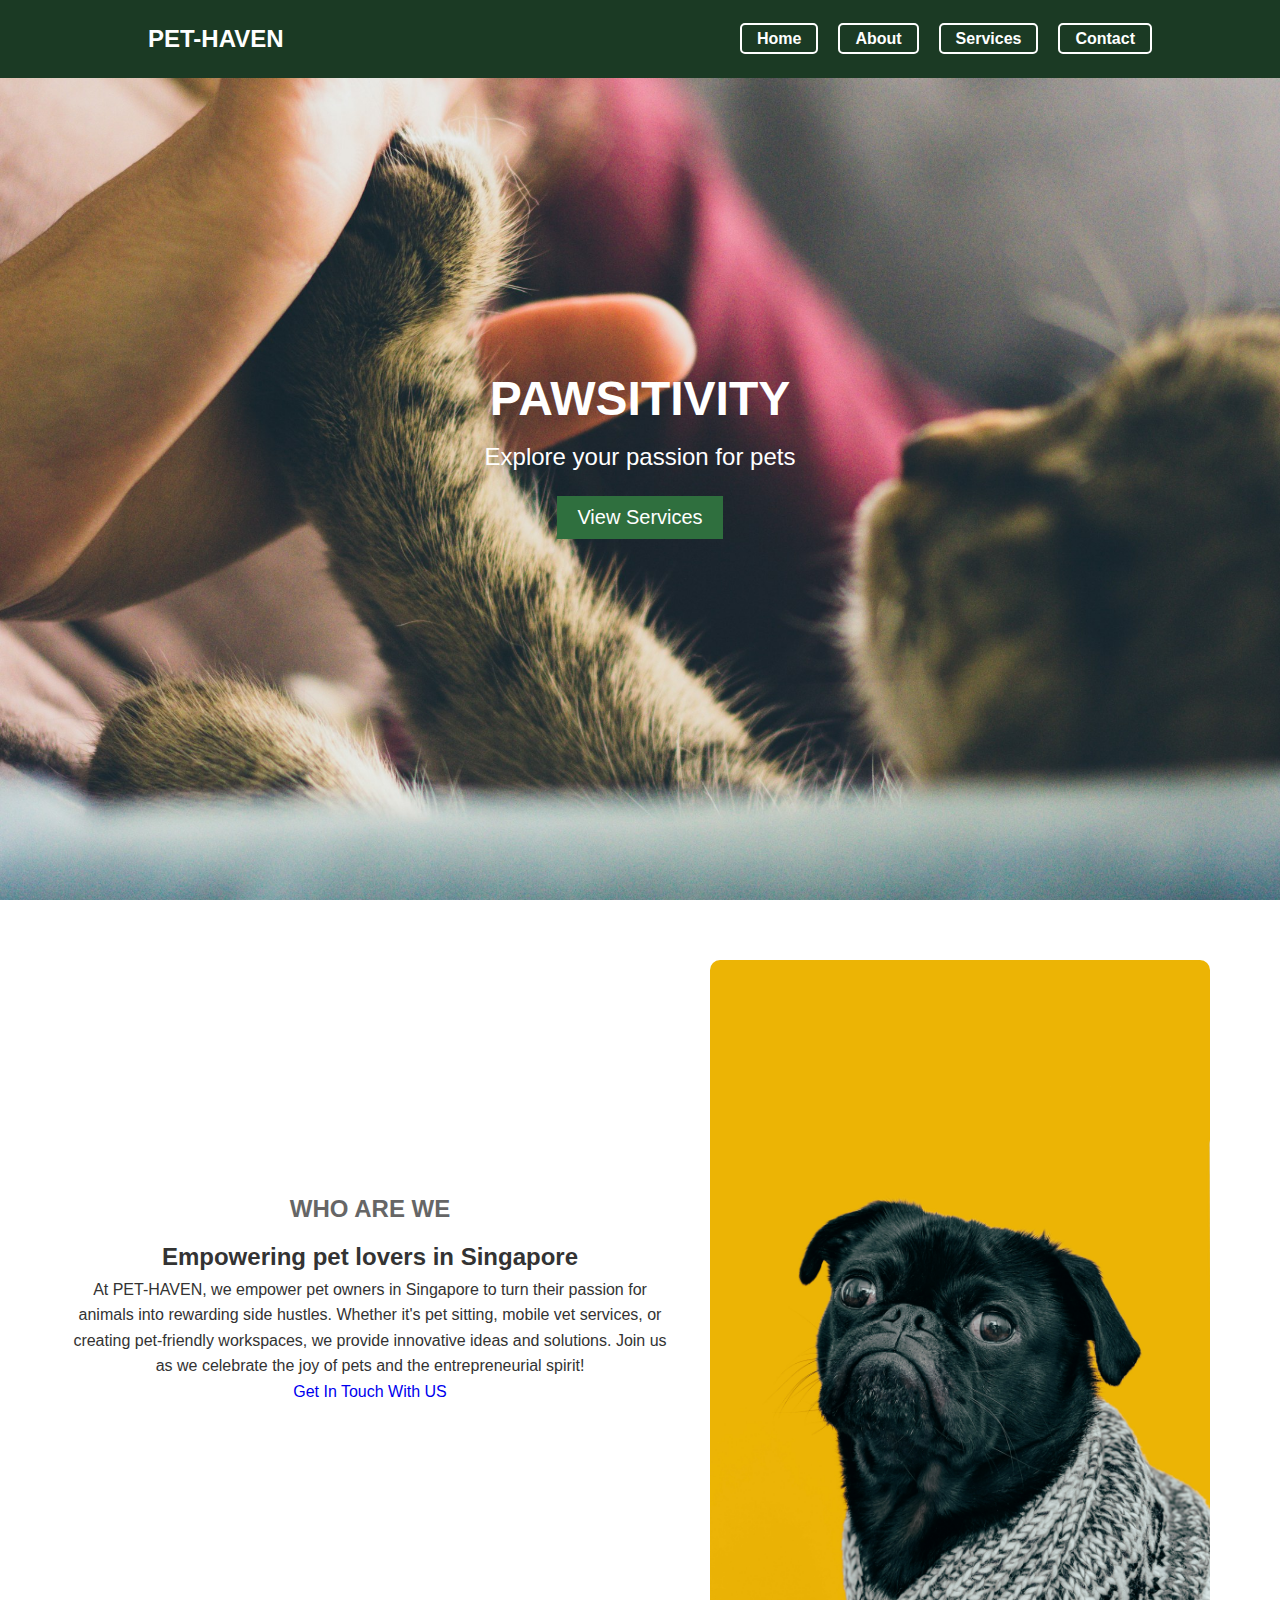
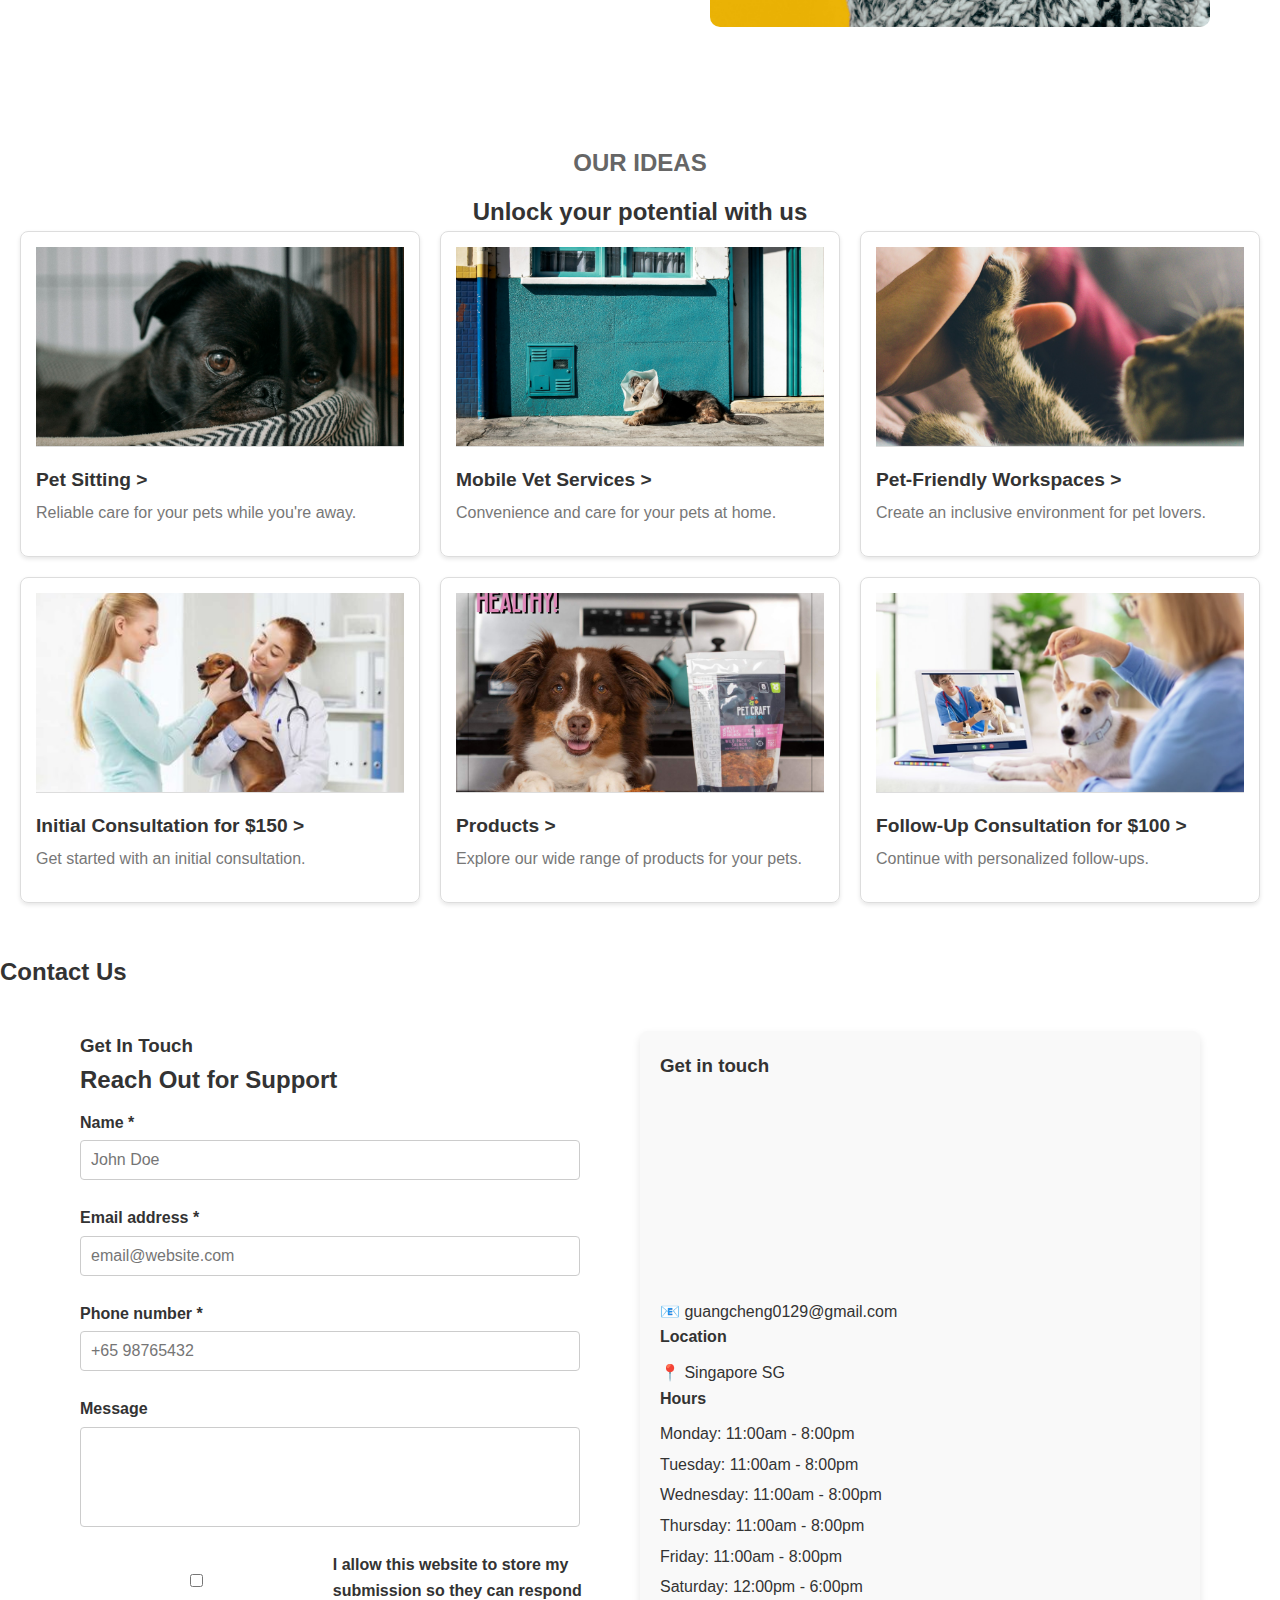
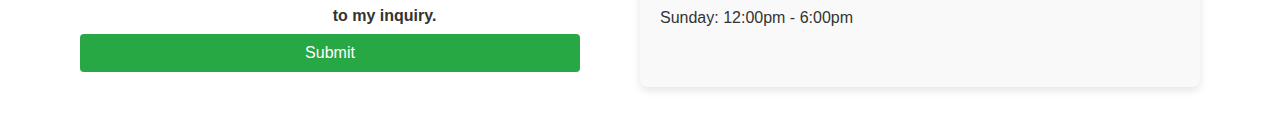
==== commit 806e8622: "fixed the buttons again." ====
--- a/index.html
+++ b/index.html
@@ -5,19 +5,26 @@
     <meta name="viewport" content="width=device-width, initial-scale=1.0">
     <title>Pet Haven Singapore</title>
     <link rel="stylesheet" href="style.css">
+    <style>
+        /* Smooth scrolling */
+        html {
+            scroll-behavior: smooth;
+        }
+    </style>
 </head>
 <body>
     <header class="header">
         <nav class="navbar">
-            <h1 class="logo">PET-HAVEN</h1>
+            <a href="index.html" class="logo">PET-HAVEN</a>
             <ul class="nav-links">
-                <li><a href="#home">Home</a></li>
-                <li><a href="#about">About</a></li>
-                <li><a href="#services">Services</a></li>
-                <li><a href="#contact">Contact</a></li>
+                <li><a href="index.html#home">Home</a></li>
+                <li><a href="index.html#about">About</a></li>
+                <li><a href="index.html#services">Services</a></li>
+                <li><a href="index.html#contact">Contact</a></li>
             </ul>
         </nav>
     </header>
+
     <section class="hero" id="home">
         <div class="hero-content">
             <h2 class="hero-title">PAWSITIVITY</h2>
@@ -42,7 +49,6 @@
         <h3 class="section-title">OUR IDEAS</h3>
         <h2>Unlock your potential with us</h2>
         <div class="services-grid">
-            
             <div class="service-item">
                 <a href="pet-sitting.html">
                     <img src="pug.jpg" alt="Pet Sitting">
@@ -50,7 +56,6 @@
                     <p>Reliable care for your pets while you're away.</p>
                 </a>
             </div>
-            
             <div class="service-item">
                 <a href="mobile-vet.html">
                     <img src="mobilevet.jpg" alt="Mobile Vet Services">
@@ -58,7 +63,6 @@
                     <p>Convenience and care for your pets at home.</p>
                 </a>
             </div>
-            
             <div class="service-item">
                 <a href="pet-friendly-workspaces.html">
                     <img src="PAW.jpg" alt="Pet-Friendly Workspaces">
@@ -66,7 +70,6 @@
                     <p>Create an inclusive environment for pet lovers.</p>
                 </a>
             </div>
-            
             <div class="service-item">
                 <a href="initial-consultation.html">
                     <img src="initialconsultation.jpg" alt="Initial Consultation">
@@ -74,7 +77,6 @@
                     <p>Get started with an initial consultation.</p>
                 </a>
             </div>
-
             <div class="service-item">
                 <a href="products.html">
                     <img src="pettreats.jpg" alt="Products">
@@ -82,7 +84,6 @@
                     <p>Explore our wide range of products for your pets.</p>
                 </a>
             </div>
-            
             <div class="service-item">
                 <a href="follow-up-consultation.html">
                     <img src="followupconsult.jpg" alt="Follow-Up Consultation">
@@ -90,40 +91,37 @@
                     <p>Continue with personalized follow-ups.</p>
                 </a>
             </div>
-            
-            
         </div>
     </section>
-    
 
-    <div class="contact-page-container">
-        <div class="contact-left">
-            <h3>Get In Touch</h3>
-            <h2>Reach Out for Support</h2>
-            <form>
-                <label for="name">Name *</label>
-                <input type="text" id="name" name="name" placeholder="John Doe" required>
-    
-                <label for="email">Email address *</label>
-                <input type="email" id="email" name="email" placeholder="email@website.com" required>
-    
-                <label for="phone">Phone number *</label>
-                <input type="text" id="phone" name="phone" placeholder="+65 98765432" required>
-    
-                <label for="message">Message</label>
-                <textarea id="message" name="message" placeholder=""></textarea>
-    
-                <div class="checkbox-container">
-                    <input type="checkbox" id="consent" name="consent" required>
-                    <label for="consent">I allow this website to store my submission so they can respond to my inquiry.</label>
-                </div>
-    
-                <button type="submit">Submit</button>
-            </form>
-        </div>
+    <section class="contact" id="contact">
+        <h2>Contact Us</h2>
+        <div class="contact-page-container">
+            <div class="contact-left">
+                <h3>Get In Touch</h3>
+                <h2>Reach Out for Support</h2>
+                <form>
+                    <label for="name">Name *</label>
+                    <input type="text" id="name" name="name" placeholder="John Doe" required>
 
-        <div class="contact-right">
-            <h3>Get in touch</h3>
+                    <label for="email">Email address *</label>
+                    <input type="email" id="email" name="email" placeholder="email@website.com" required>
+
+                    <label for="phone">Phone number *</label>
+                    <input type="text" id="phone" name="phone" placeholder="+65 98765432" required>
+
+                    <label for="message">Message</label>
+                    <textarea id="message" name="message" placeholder=""></textarea>
+
+                    <div class="checkbox-container">
+                        <input type="checkbox" id="consent" name="consent" required>
+                        <label for="consent">I allow this website to store my submission so they can respond to my inquiry.</label>
+                    </div>
+
+                    <button type="submit">Submit</button>
+                </form>
+            </div>
+
             <div class="contact-right">
                 <h3>Get in touch</h3>
                 <div class="map-container">
@@ -137,22 +135,21 @@
                         referrerpolicy="no-referrer-when-downgrade">
                     </iframe>
                 </div>
-            <p>📧 guangcheng0129@gmail.com</p>
-            <h4>Location</h4>
-            <p>📍 Singapore SG</p>
-            <h4>Hours</h4>
-            <ul>
-                <li>Monday: 11:00am – 8:00pm</li>
-                <li>Tuesday: 11:00am – 8:00pm</li>
-                <li>Wednesday: 11:00am – 8:00pm</li>
-                <li>Thursday: 11:00am – 8:00pm</li>
-                <li>Friday: 11:00am – 8:00pm</li>
-                <li>Saturday: 12:00pm – 6:00pm</li>
-                <li>Sunday: 12:00pm – 6:00pm</li>
-            </ul>
+                <p>📧 guangcheng0129@gmail.com</p>
+                <h4>Location</h4>
+                <p>📍 Singapore SG</p>
+                <h4>Hours</h4>
+                <ul>
+                    <li>Monday: 11:00am - 8:00pm</li>
+                    <li>Tuesday: 11:00am - 8:00pm</li>
+                    <li>Wednesday: 11:00am - 8:00pm</li>
+                    <li>Thursday: 11:00am - 8:00pm</li>
+                    <li>Friday: 11:00am - 8:00pm</li>
+                    <li>Saturday: 12:00pm - 6:00pm</li>
+                    <li>Sunday: 12:00pm - 6:00pm</li>
+                </ul>
+            </div>
         </div>
-    </div>
-    
-    
+    </section>
 </body>
 </html>
--- a/style.css
+++ b/style.css
@@ -1,3 +1,4 @@
+/* first page */
 body {
     font-family: 'Arial', sans-serif;
     margin: 0;
@@ -162,10 +163,12 @@
 }
 
 .service-item img {
-    width: 100%;
-    height: auto;
-    border-bottom: 1px solid #ddd;
-}
+    width: 100%; 
+    height: 200px; 
+    object-fit: cover; 
+    border-bottom: 1px solid #ddd; 
+}
+
 
 .service-item h4 {
     font-size: 1.2rem;
@@ -379,3 +382,600 @@
     color: #30A14E;
 }
 
+/*pet sitting*/
+
+
+* {
+    margin: 0;
+    padding: 0;
+    box-sizing: border-box;
+}
+
+body {
+    font-family: Arial, sans-serif;
+    line-height: 1.6;
+    color: #333;
+}
+
+
+.header {
+    background-color: #1f3d1f;
+    padding: 15px 20px;
+}
+
+.navbar {
+    display: flex;
+    justify-content: space-between;
+    align-items: center;
+}
+
+.logo {
+    font-size: 24px;
+    font-weight: bold;
+    color: white;
+}
+
+.nav-links {
+    list-style: none;
+    display: flex;
+    gap: 15px;
+}
+
+.nav-links li {
+    display: inline;
+}
+
+.nav-links a {
+    color: white;
+    text-decoration: none;
+    font-weight: bold;
+}
+
+.btn-contact {
+    border: 2px solid white;
+    padding: 5px 15px;
+    border-radius: 5px;
+    font-weight: bold;
+    transition: background-color 0.3s ease;
+}
+
+.btn-contact:hover {
+    background-color: white;
+    color: #1f3d1f;
+}
+
+
+.service-detail {
+    display: flex;
+    align-items: center;
+    justify-content: space-between;
+    padding: 60px 20px;
+    background-color: #f9f9f9;
+}
+
+.text-content {
+    max-width: 50%;
+}
+
+.text-content h2 {
+    color: #1f3d1f;
+    font-size: 36px;
+    margin-bottom: 15px;
+}
+
+.text-content p {
+    font-size: 16px;
+    margin-bottom: 20px;
+    line-height: 1.8;
+}
+
+.text-content .btn {
+    display: inline-block;
+    background-color: #28a745;
+    color: white;
+    padding: 10px 20px;
+    border-radius: 5px;
+    font-size: 16px;
+    font-weight: bold;
+    text-decoration: none;
+    transition: background-color 0.3s ease;
+}
+
+.text-content .btn:hover {
+    background-color: #218838;
+}
+
+.image-content img {
+    max-width: 350px;
+    border-radius: 10px;
+    box-shadow: 0 4px 10px rgba(0, 0, 0, 0.1);
+}
+
+
+.cta {
+    background-color: #28a745;
+    color: white;
+    text-align: center;
+    padding: 40px 20px;
+}
+
+.cta h2 {
+    font-size: 32px;
+    margin-bottom: 10px;
+}
+
+.cta p {
+    font-size: 18px;
+    margin-bottom: 20px;
+}
+
+.cta .btn {
+    background-color: white;
+    color: #28a745;
+    padding: 10px 30px;
+    font-weight: bold;
+    border-radius: 5px;
+    font-size: 16px;
+    transition: background-color 0.3s ease;
+}
+
+.cta .btn:hover {
+    background-color: #218838;
+    color: white;
+}
+
+.footer {
+    background-color: #1f3d1f;
+    color: white;
+    text-align: center;
+    padding: 10px 0;
+    font-size: 14px;
+}
+
+
+@media (max-width: 768px) {
+    .service-detail {
+        flex-direction: column;
+        text-align: center;
+        padding: 30px 20px;
+    }
+
+    .text-content, .image-content {
+        max-width: 100%;
+    }
+
+    .image-content img {
+        margin: 20px 0;
+        max-width: 80%;
+    }
+
+    .cta h2 {
+        font-size: 28px;
+    }
+
+    .cta p {
+        font-size: 16px;
+    }
+}
+
+/* mobile vet service*/
+
+
+* {
+    margin: 0;
+    padding: 0;
+    box-sizing: border-box;
+}
+
+body {
+    font-family: Arial, sans-serif;
+    line-height: 1.6;
+}
+
+
+.header {
+    background: #122312;
+    color: #fff;
+    padding: 1rem 0;
+}
+
+.navbar {
+    display: flex;
+    justify-content: space-between;
+    align-items: center;
+    width: 90%;
+    margin: 0 auto;
+}
+
+.logo {
+    font-size: 1.5rem;
+    font-weight: bold;
+    text-decoration: none;
+    color: #fff;
+}
+
+.nav-links {
+    list-style: none;
+    display: flex;
+    gap: 1.5rem;
+}
+
+.nav-links a {
+    text-decoration: none;
+    color: #fff;
+    font-weight: bold;
+}
+
+.nav-links .btn-contact {
+    border: 2px solid #fff;
+    padding: 0.5rem 1rem;
+    border-radius: 4px;
+    transition: background 0.3s, color 0.3s;
+}
+
+.nav-links .btn-contact:hover {
+    background: #fff;
+    color: #122312;
+}
+
+
+.service-detail {
+    display: flex;
+    justify-content: space-between;
+    align-items: center;
+    padding: 2rem 10%;
+    background: #f5f5f5;
+}
+
+.text-content {
+    width: 50%;
+    padding-right: 2rem;
+}
+
+.text-content h2 {
+    color: #1D441D;
+    font-size: 2rem;
+    margin-bottom: 1rem;
+}
+
+.text-content p {
+    margin-bottom: 1.5rem;
+    color: #333;
+}
+
+.text-content .btn {
+    background: #1D441D;
+    color: #fff;
+    padding: 0.75rem 1.5rem;
+    border: none;
+    border-radius: 5px;
+    text-decoration: none;
+    font-weight: bold;
+    transition: background 0.3s;
+}
+
+.text-content .btn:hover {
+    background: #145414;
+}
+
+.image-content {
+    width: 40%;
+}
+
+.image-content img {
+    max-width: 100%;
+    border-radius: 8px;
+}
+
+
+.cta {
+    text-align: center;
+    background: #1D441D;
+    color: #fff;
+    padding: 2rem 10%;
+}
+
+.cta h2 {
+    font-size: 2rem;
+    margin-bottom: 1rem;
+}
+
+.cta p {
+    font-size: 1rem;
+    margin-bottom: 1.5rem;
+}
+
+.cta .btn {
+    background: #fff;
+    color: #1D441D;
+    padding: 0.75rem 1.5rem;
+    border: 2px solid #fff;
+    border-radius: 5px;
+    text-decoration: none;
+    font-weight: bold;
+    transition: background 0.3s, color 0.3s;
+}
+
+.cta .btn:hover {
+    background: #1D441D;
+    color: #fff;
+}
+
+
+.footer {
+    background: #122312;
+    color: #fff;
+    text-align: center;
+    padding: 1rem 0;
+}
+
+.center-text .text-content {
+    text-align: center; 
+    margin: 0 auto; 
+    max-width: 600px; 
+}
+
+
+.service-detail .image-content {
+    display: flex;
+    justify-content: center;
+    margin-top: 20px;
+}
+
+.service-detail img {
+    max-width: 100%;
+    height: auto;
+    border-radius: 8px; 
+}
+
+/*pet-workspace*/
+
+body, h1, h2, h3, p, ul, li, a {
+    margin: 0;
+    padding: 0;
+    list-style: none;
+    text-decoration: none;
+    box-sizing: border-box;
+}
+
+body {
+    font-family: Arial, sans-serif;
+    line-height: 1.6;
+    color: #333;
+    background-color: #fff;
+    margin: 0;
+}
+
+
+.header {
+    background-color: #1b3a24;
+    padding: 20px 10%;
+    color: white;
+    position: fixed; 
+    width: 100%; 
+    z-index: 1000; 
+    top: 0;
+}
+
+.logo {
+    font-size: 24px;
+    font-weight: bold;
+    color: white;
+    text-transform: uppercase;
+}
+
+.navbar {
+    display: flex;
+    justify-content: space-between;
+    align-items: center;
+}
+
+.nav-links {
+    display: flex;
+    gap: 20px;
+}
+
+.nav-links a {
+    color: white;
+    font-size: 16px;
+    transition: color 0.3s;
+}
+
+.nav-links a:hover {
+    color: #a8e6a1;
+}
+
+.btn-contact {
+    border: 2px solid white;
+    padding: 8px 15px;
+    border-radius: 5px;
+    text-transform: uppercase;
+    font-weight: bold;
+}
+
+.btn-contact:hover {
+    background-color: #a8e6a1;
+    color: #1b3a24;
+}
+
+
+.main-content {
+    padding-top: 100px; 
+}
+
+
+.service-detail {
+    display: flex;
+    flex-direction: column;
+    align-items: center;
+    justify-content: center;
+    text-align: center;
+    padding: 50px 10%;
+    background-color: #f7f7f7;
+}
+
+.service-detail .text-content h2 {
+    font-size: 28px;
+    color: #1b3a24;
+    text-transform: uppercase;
+    font-weight: bold;
+    margin-bottom: 20px;
+}
+
+.service-detail .text-content p {
+    font-size: 16px;
+    line-height: 1.8;
+    color: #555;
+    max-width: 700px;
+    margin: 0 auto 20px;
+}
+
+.service-detail .btn {
+    display: inline-block;
+    padding: 10px 20px;
+    background-color: #4caf50;
+    color: white;
+    font-weight: bold;
+    text-transform: uppercase;
+    border-radius: 5px;
+    transition: background-color 0.3s;
+}
+
+.service-detail .btn:hover {
+    background-color: #388e3c;
+}
+
+.service-detail .image-content {
+    margin-top: 30px;
+}
+
+.service-detail .image-content img {
+    max-width: 100%;
+    height: auto;
+    border-radius: 10px;
+    box-shadow: 0 4px 6px rgba(0, 0, 0, 0.1);
+}
+
+
+.cta {
+    background-color: #4caf50;
+    color: white;
+    text-align: center;
+    padding: 40px 10%;
+}
+
+.cta h2 {
+    font-size: 32px;
+    font-weight: bold;
+    margin-bottom: 10px;
+}
+
+.cta p {
+    font-size: 18px;
+    margin-bottom: 20px;
+}
+
+.cta .btn {
+    padding: 12px 20px;
+    border: 2px solid white;
+    background-color: transparent;
+    color: white;
+    font-size: 16px;
+    font-weight: bold;
+    text-transform: uppercase;
+    border-radius: 5px;
+    transition: all 0.3s;
+}
+
+.cta .btn:hover {
+    background-color: white;
+    color: #4caf50;
+}
+
+
+.footer {
+    background-color: #1b3a24;
+    color: white;
+    text-align: center;
+    padding: 15px 10%;
+    font-size: 14px;
+}
+
+/*schedule appointment*/
+
+.main-content {
+    padding-top: 120px; 
+    margin: 0 auto;
+    max-width: 900px; 
+    text-align: center; 
+}
+
+
+.meeting-form {
+    background-color: #ffffff;
+    padding: 30px;
+    border-radius: 8px;
+    box-shadow: 0 4px 10px rgba(0, 0, 0, 0.1);
+}
+
+.meeting-form h1 {
+    font-size: 28px;
+    font-weight: bold;
+    color: #333;
+    margin-bottom: 20px;
+}
+
+.meeting-form h2 {
+    font-size: 20px;
+    font-weight: 600;
+    color: #4caf50;
+    margin-bottom: 10px;
+}
+
+.meeting-form p {
+    font-size: 16px;
+    color: #555;
+    margin-bottom: 20px;
+}
+
+.date-selector {
+    background-color: #4caf50;
+    color: white;
+    padding: 10px;
+    border-radius: 5px;
+    font-weight: bold;
+    font-size: 16px;
+    margin-bottom: 20px;
+    display: inline-block;
+}
+
+.time-slots {
+    display: flex;
+    flex-wrap: wrap;
+    justify-content: center;
+    gap: 15px;
+}
+
+.time-slots button {
+    padding: 10px 20px;
+    font-size: 14px;
+    background-color: white;
+    color: #333;
+    border: 1px solid #ddd;
+    border-radius: 4px;
+    cursor: pointer;
+    transition: all 0.3s ease;
+}
+
+.time-slots button:hover {
+    background-color: #f4f4f4;
+}
+
+
+.footer {
+    background-color: #1b3a24;
+    color: white;
+    text-align: center;
+    padding: 15px 0;
+    font-size: 14px;
+}
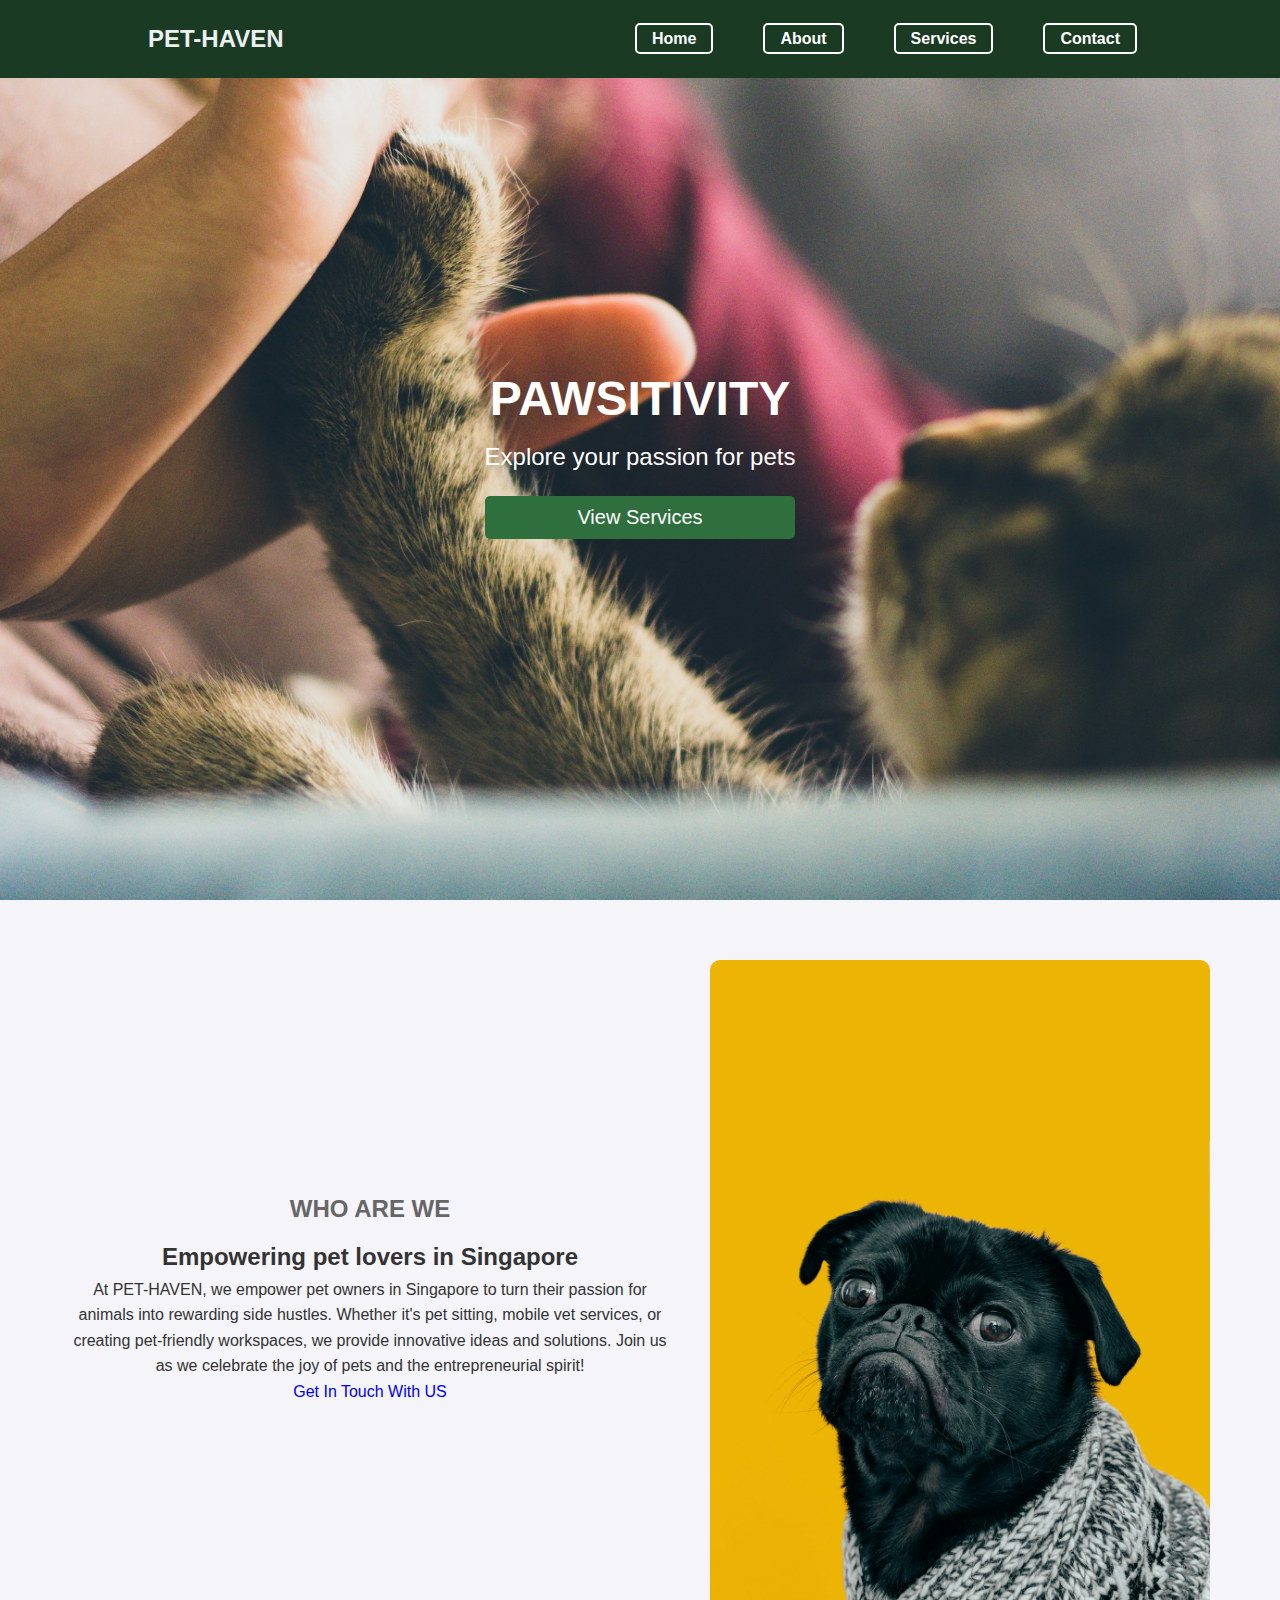
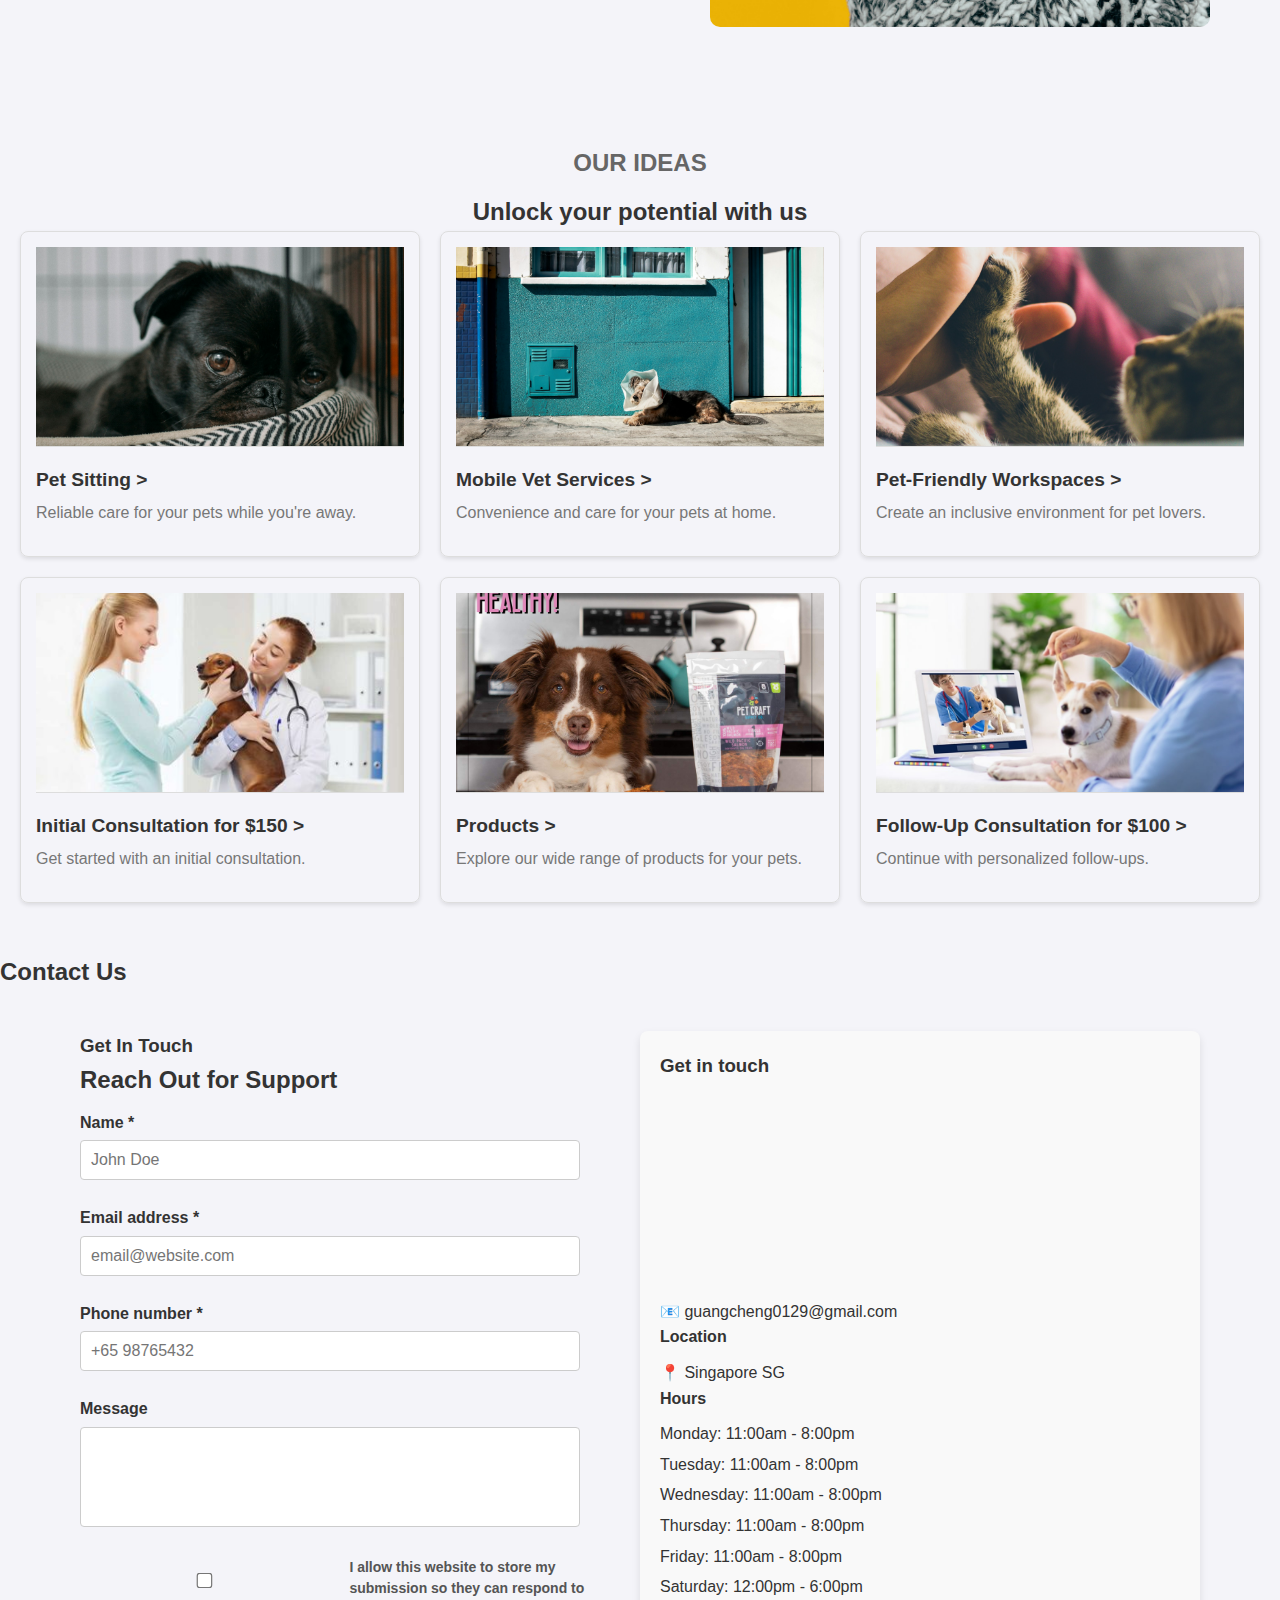
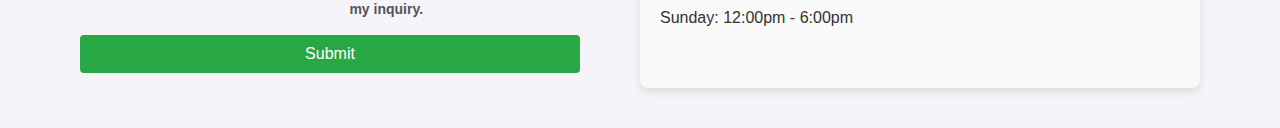
==== commit f9254e25: "products page updated" ====
--- a/index.html
+++ b/index.html
@@ -6,7 +6,7 @@
     <title>Pet Haven Singapore</title>
     <link rel="stylesheet" href="style.css">
     <style>
-        /* Smooth scrolling */
+        
         html {
             scroll-behavior: smooth;
         }
--- a/style.css
+++ b/style.css
@@ -979,3 +979,455 @@
     padding: 15px 0;
     font-size: 14px;
 }
+
+/*consultation*/
+
+body {
+    font-family: Arial, sans-serif;
+    margin: 0;
+    padding: 0;
+    background-color: #f9f9f9;
+    color: #333;
+}
+
+header {
+    background-color: #333;
+    color: white;
+    padding: 15px;
+    text-align: center;
+}
+
+header .logo a {
+    color: white;
+    text-decoration: none;
+    font-size: 24px;
+}
+
+.nav-links {
+    list-style: none;
+    padding: 0;
+}
+
+.nav-links li {
+    display: inline;
+    margin: 0 15px;
+}
+
+.nav-links a {
+    color: white;
+    text-decoration: none;
+    font-size: 16px;
+}
+
+.consultation {
+    width: 80%;
+    margin: 30px auto;
+    padding: 20px;
+    background-color: #fff;
+    border-radius: 8px;
+    box-shadow: 0 4px 8px rgba(0, 0, 0, 0.1);
+}
+
+.consultation h2 {
+    text-align: center;
+    color: #333;
+}
+
+label {
+    font-size: 16px;
+    font-weight: bold;
+    display: block;
+    margin-bottom: 10px;
+}
+
+select {
+    width: 100%;
+    padding: 12px;
+    font-size: 16px;
+    border-radius: 5px;
+    border: 1px solid #ccc;
+    margin-bottom: 30px;
+}
+
+.form-group {
+    margin-bottom: 15px;
+}
+
+.form-group label {
+    display: block;
+    font-weight: bold;
+    margin-bottom: 5px;
+}
+
+.form-group input,
+.form-group textarea {
+    width: 100%;
+    padding: 10px;
+    font-size: 16px;
+    border: 1px solid #ccc;
+    border-radius: 5px;
+}
+
+.form-group textarea {
+    height: 150px;
+}
+
+.checkbox-container {
+    display: flex;
+    align-items: center;
+    margin: 15px 0;
+}
+
+.checkbox-container input {
+    margin-right: 10px;
+    transform: scale(1.2); 
+}
+
+.checkbox-container label {
+    font-size: 14px;
+    color: #555;
+    margin: 0;
+    line-height: 1.5; 
+}
+
+
+button {
+    width: 100%;
+    padding: 12px;
+    font-size: 16px;
+    background-color: #333;
+    color: white;
+    border: none;
+    border-radius: 5px;
+    cursor: pointer;
+}
+
+button:hover {
+    background-color: #555;
+}
+
+
+/*schedule appointment*/
+
+/* General styles */
+body {
+    font-family: Arial, sans-serif;
+    padding: 20px;
+    margin: 0;
+    background-color: #f4f4f9;
+  }
+  
+  /* Header and Navbar */
+  header {
+    background-color: #2c3e50;
+    padding: 1rem;
+  }
+  
+  .navbar {
+    display: flex;
+    justify-content: space-between;
+    align-items: center;
+  }
+  
+  .nav-links {
+    display: flex;
+    list-style: none;
+  }
+  
+  .nav-links li {
+    margin: 0 1rem;
+  }
+  
+  .nav-links a {
+    color: #ecf0f1;
+    text-decoration: none;
+    font-size: 1rem;
+  }
+  
+  .navbar .logo {
+    color: #ecf0f1;
+    font-size: 1.5rem;
+    text-decoration: none;
+  }
+  
+  /* Consultation Section */
+  .consultation {
+    padding: 2rem;
+    display: flex;
+    flex-direction: column;
+    align-items: center;
+  }
+  
+  .consultation h1, .consultation h2 {
+    text-align: center;
+  }
+  
+  .form-group {
+    margin-bottom: 1.5rem;
+    width: 100%;
+    max-width: 400px;
+  }
+  
+  label {
+    display: block;
+    font-size: 1rem;
+    margin-bottom: 0.5rem;
+  }
+  
+  input {
+    width: 100%;
+    padding: 0.75rem;
+    font-size: 1rem;
+    border-radius: 5px;
+    border: 1px solid #ccc;
+  }
+  
+  button {
+    background-color: #27ae60;
+    color: white;
+    padding: 0.75rem 2rem;
+    border: none;
+    font-size: 1rem;
+    cursor: pointer;
+    border-radius: 5px;
+    transition: background-color 0.3s ease;
+  }
+  
+  button:hover {
+    background-color: #2ecc71;
+  }
+  
+  /* Footer Section */
+  footer {
+    background-color: #34495e;
+    color: white;
+    text-align: center;
+    padding: 1rem;
+  }
+  
+  .footer-links {
+    list-style: none;
+    padding: 0;
+  }
+  
+  .footer-links li {
+    display: inline;
+    margin: 0 1rem;
+  }
+  
+  .footer-links a {
+    color: white;
+    text-decoration: none;
+    font-size: 1rem;
+  }
+  
+  /* Calendar */
+  #calendar-container {
+    max-width: 400px;
+    margin: 0 auto;
+    text-align: center;
+  }
+  
+  #calendar {
+    display: grid;
+    grid-template-columns: repeat(7, 1fr);
+    grid-gap: 5px;
+    margin: 20px 0;
+  }
+  
+  .day {
+    padding: 10px;
+    text-align: center;
+    cursor: pointer;
+    background-color: #f1f1f1;
+    border: 1px solid #ddd;
+  }
+  
+  .day.selected {
+    background-color: #4CAF50;
+    color: white;
+  }
+  
+  .day.disabled {
+    background-color: #ddd;
+    pointer-events: none;
+  }
+  
+  #selected-date-info {
+    margin-top: 20px;
+  }
+  
+  #book-slot {
+    padding: 10px 20px;
+    background-color: #4CAF50;
+    color: white;
+    border: none;
+    cursor: pointer;
+  }
+  
+  #book-slot:disabled {
+    background-color: #ddd;
+    cursor: not-allowed;
+  }
+  
+  /* Media Queries for responsiveness */
+  @media (max-width: 600px) {
+    #calendar-container {
+      max-width: 100%;
+    }
+  
+    .navbar {
+      flex-direction: column;
+    }
+  
+    .navbar .nav-links {
+      flex-direction: column;
+      align-items: flex-start;
+    }
+  
+    .footer-links {
+      display: flex;
+      flex-direction: column;
+    }
+  }
+  
+  
+/* products*/
+/* Basic Layout and Styling */
+body {
+    font-family: Arial, sans-serif;
+    margin: 0;
+    padding: 0;
+}
+
+header {
+    background-color: #333;
+    color: white;
+    padding: 20px;
+}
+
+.navbar {
+    display: flex;
+    justify-content: space-between;
+    align-items: center;
+}
+
+.nav-links {
+    list-style: none;
+    padding: 0;
+}
+
+.nav-links li {
+    display: inline;
+    margin: 0 15px;
+}
+
+.nav-links a {
+    color: white;
+    text-decoration: none;
+}
+
+
+.products-grid {
+    display: grid;
+    grid-template-columns: repeat(3, 1fr); 
+    gap: 20px;
+    margin-top: 20px;
+}
+
+
+.product-item {
+    background-color: #fff;
+    border: 1px solid #ddd;
+    border-radius: 8px;
+    padding: 10px;
+    text-align: center;
+}
+
+.product-item img {
+    width: 100%;
+    height: auto;
+    border-radius: 5px;
+}
+
+.product-item h3 {
+    margin: 10px 0;
+}
+
+.product-item .price {
+    font-size: 1.2rem;
+    color: #27ae60;
+}
+
+.product-item button {
+    background-color: #27ae60;
+    color: white;
+    padding: 10px 20px;
+    border: none;
+    cursor: pointer;
+    border-radius: 5px;
+}
+
+.product-item button:hover {
+    background-color: #2ecc71;
+}
+
+
+.price {
+    font-size: 1.2rem;
+    color: #2c3e50;
+}
+
+button.add-to-cart {
+    background-color: #27ae60;
+    color: white;
+    padding: 10px;
+    border: none;
+    cursor: pointer;
+    border-radius: 5px;
+    margin-top: 10px;
+}
+
+button.add-to-cart:hover {
+    background-color: #2ecc71;
+}
+
+.cart {
+    position: fixed;
+    top: 20px;
+    right: 20px;
+    background-color: #fff;
+    padding: 10px 20px;
+    border: 1px solid #ccc;
+    border-radius: 5px;
+    box-shadow: 0 2px 10px rgba(0, 0, 0, 0.1);
+}
+
+footer {
+    background-color: #333;
+    color: white;
+    text-align: center;
+    padding: 20px;
+}
+
+.footer-links {
+    list-style: none;
+    padding: 0;
+}
+
+.footer-links li {
+    display: inline;
+    margin: 0 15px;
+}
+
+.footer-links a {
+    color: white;
+    text-decoration: none;
+}
+
+
+
+
+
+
+
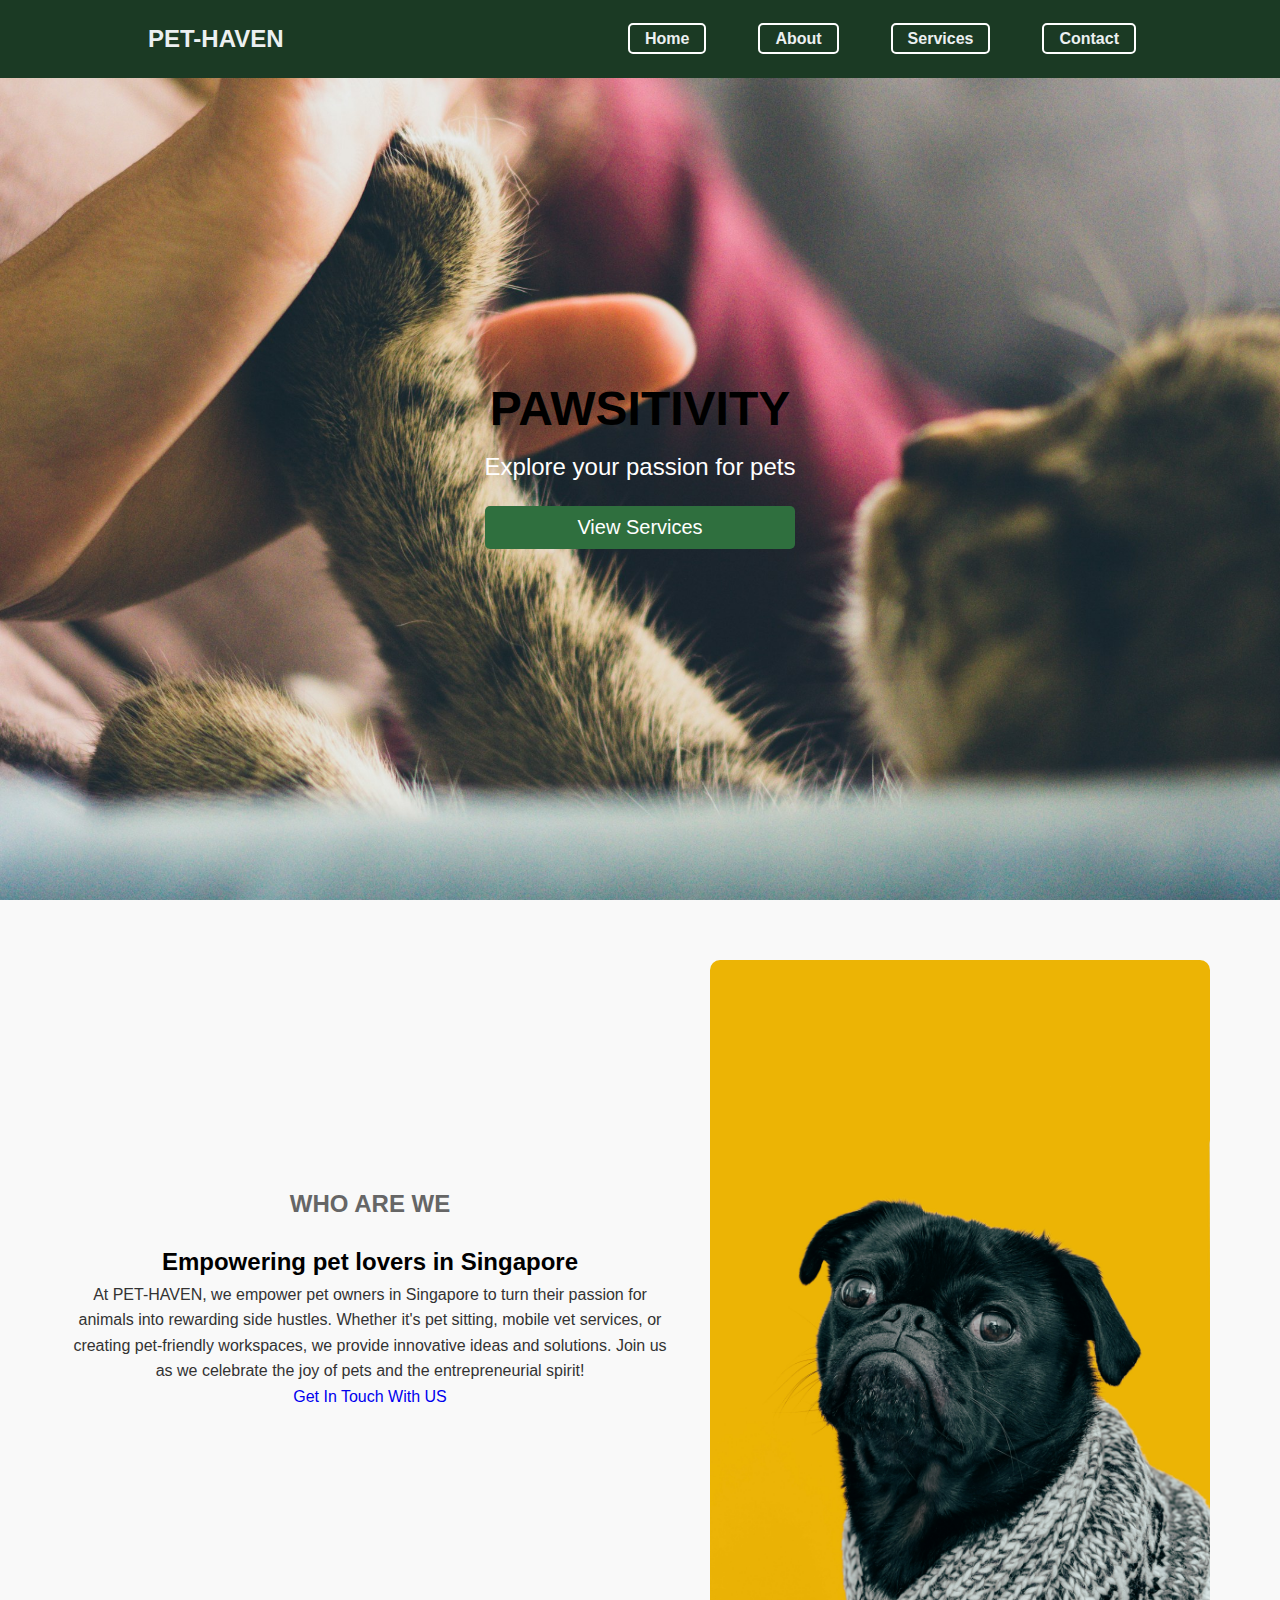
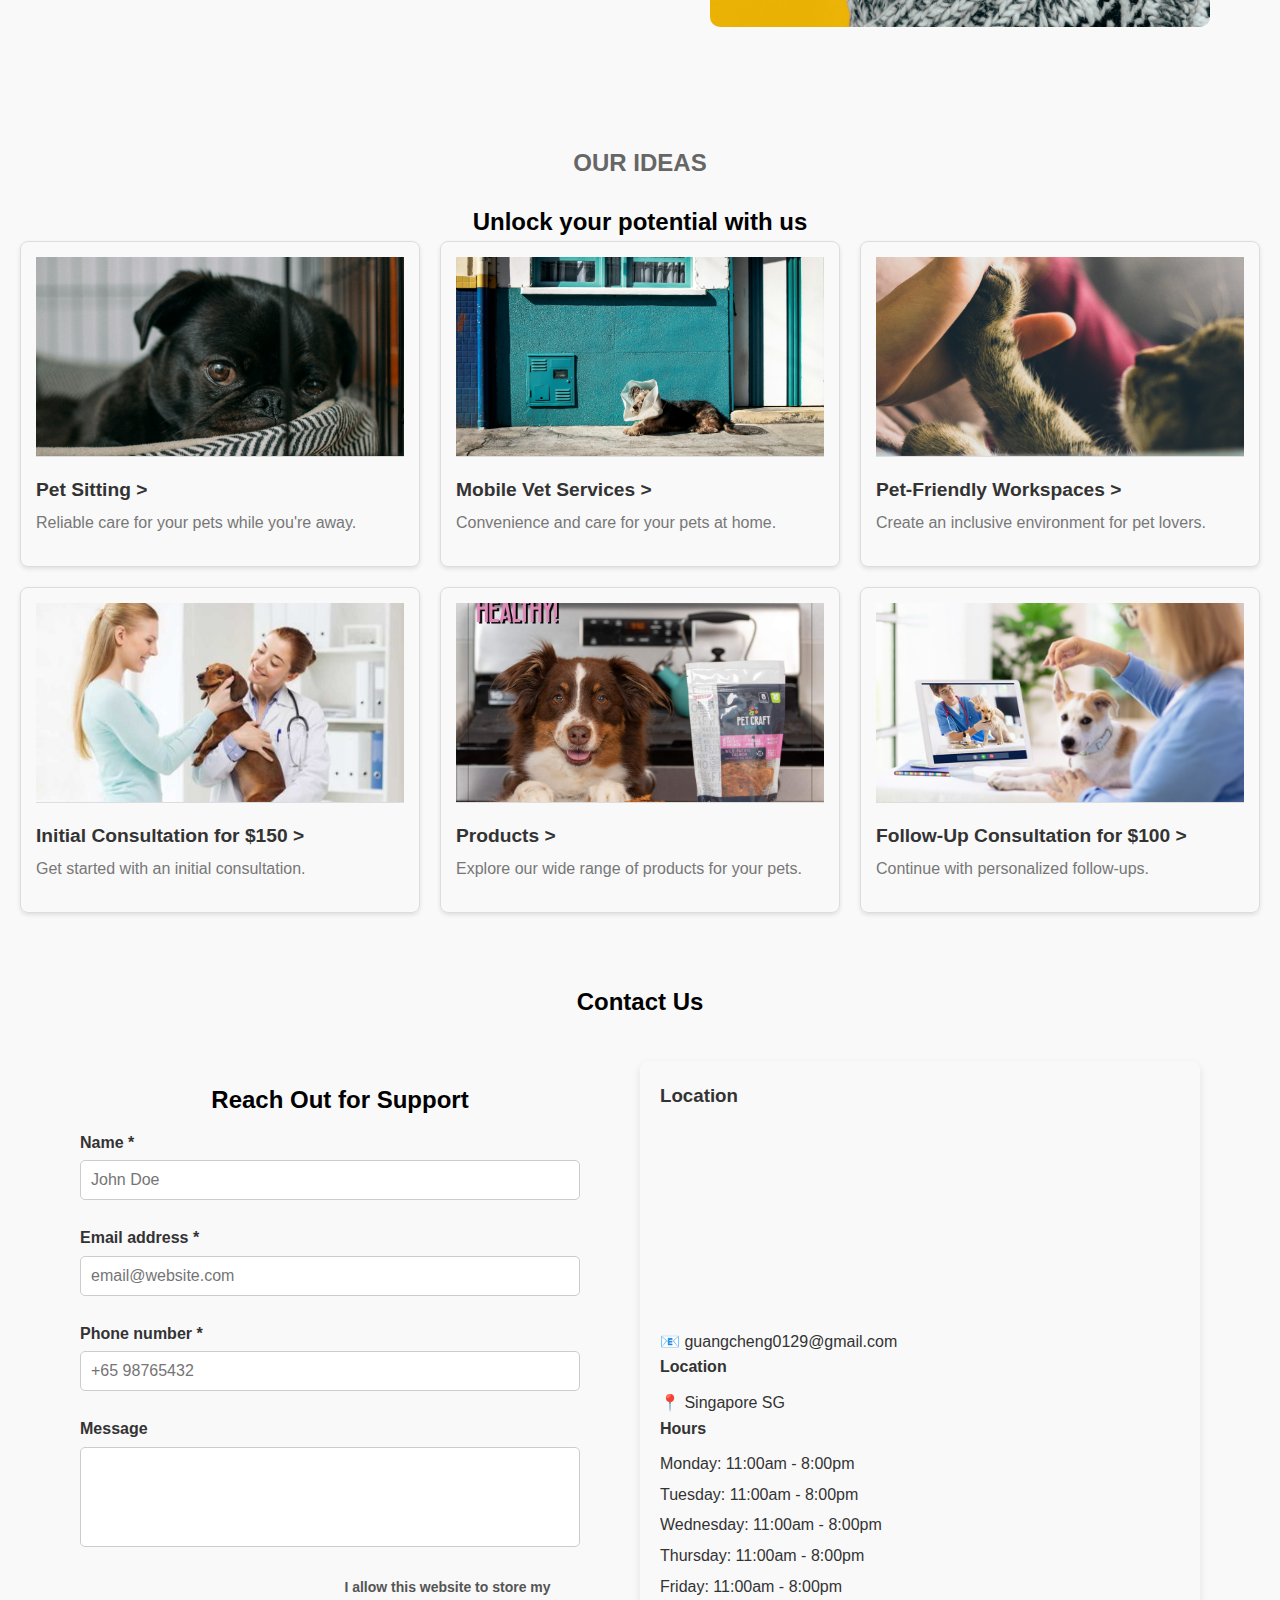
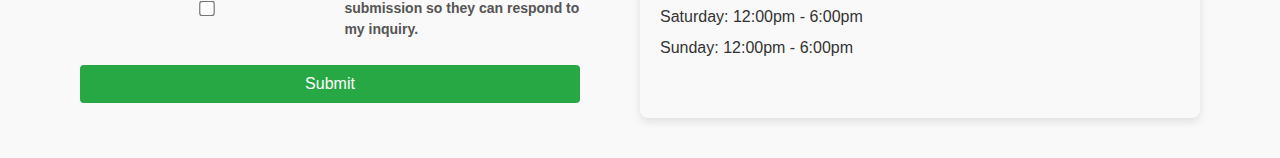
==== commit ce3c8c7a: "alignment issues" ====
--- a/index.html
+++ b/index.html
@@ -98,32 +98,31 @@
         <h2>Contact Us</h2>
         <div class="contact-page-container">
             <div class="contact-left">
-                <h3>Get In Touch</h3>
                 <h2>Reach Out for Support</h2>
                 <form>
                     <label for="name">Name *</label>
                     <input type="text" id="name" name="name" placeholder="John Doe" required>
-
+    
                     <label for="email">Email address *</label>
                     <input type="email" id="email" name="email" placeholder="email@website.com" required>
-
+    
                     <label for="phone">Phone number *</label>
                     <input type="text" id="phone" name="phone" placeholder="+65 98765432" required>
-
+    
                     <label for="message">Message</label>
                     <textarea id="message" name="message" placeholder=""></textarea>
-
+    
                     <div class="checkbox-container">
                         <input type="checkbox" id="consent" name="consent" required>
                         <label for="consent">I allow this website to store my submission so they can respond to my inquiry.</label>
                     </div>
-
+    
                     <button type="submit">Submit</button>
                 </form>
             </div>
-
+    
             <div class="contact-right">
-                <h3>Get in touch</h3>
+                <h3>Location</h3>
                 <div class="map-container">
                     <iframe 
                         src="https://www.google.com/maps/embed?pb=!1m18!1m12!1m3!1d31571.19250140993!2d103.8194998500043!3d1.3520838368652004!2m3!1f0!2f0!3f0!3m2!1i1024!2i768!4f13.1!3m3!1m2!1s0x31da19bf3343c8b3%3A0x445f47b05168f8d!2sSingapore!5e0!3m2!1sen!2ssg!4v1698406534143!5m2!1sen!2ssg" 
@@ -151,5 +150,4 @@
             </div>
         </div>
     </section>
-</body>
-</html>
+    --- a/style.css
+++ b/style.css
@@ -311,11 +311,13 @@
 
 .checkbox-container {
     display: flex;
-    align-items: center;
-}
-
-.checkbox-container input {
-    margin-right: 10px;
+    align-items: center; 
+    gap: 10px; 
+    margin: 10px 0;
+}
+
+.checkbox-container input[type="checkbox"] {
+    margin: 0; 
 }
 
 button[type="submit"] {
@@ -1053,23 +1055,20 @@
     margin-bottom: 15px;
 }
 
-.form-group label {
-    display: block;
-    font-weight: bold;
-    margin-bottom: 5px;
-}
-
-.form-group input,
-.form-group textarea {
-    width: 100%;
+form .form-group {
+    display: flex;
+    flex-direction: column;
+    align-items: flex-start;
+    margin-bottom: 15px;
+}
+
+form input, form select, form textarea {
+    width: 100%; 
+    max-width: 500px; 
     padding: 10px;
     font-size: 16px;
     border: 1px solid #ccc;
     border-radius: 5px;
-}
-
-.form-group textarea {
-    height: 150px;
 }
 
 .checkbox-container {
@@ -1221,7 +1220,7 @@
     font-size: 1rem;
   }
   
-  /* Calendar */
+ 
   #calendar-container {
     max-width: 400px;
     margin: 0 auto;
@@ -1293,17 +1292,16 @@
   
   
 /* products*/
-/* Basic Layout and Styling */
 body {
     font-family: Arial, sans-serif;
     margin: 0;
     padding: 0;
+    background-color: #f9f9f9;
 }
 
 header {
-    background-color: #333;
-    color: white;
-    padding: 20px;
+    background-color: #1b3a24;
+    padding: 1rem;
 }
 
 .navbar {
@@ -1313,121 +1311,89 @@
 }
 
 .nav-links {
+    display: flex;
     list-style: none;
-    padding: 0;
 }
 
 .nav-links li {
-    display: inline;
-    margin: 0 15px;
+    margin: 0 1rem;
 }
 
 .nav-links a {
-    color: white;
-    text-decoration: none;
-}
-
-
-.products-grid {
+    color: #ecf0f1;
+    text-decoration: none;
+    font-size: 1rem;
+}
+
+h1, h2 {
+    text-align: center;
+    margin-top: 20px;
+    color: black;
+}
+
+#product-list {
     display: grid;
-    grid-template-columns: repeat(3, 1fr); 
+    grid-template-columns: repeat(3, 1fr);
     gap: 20px;
-    margin-top: 20px;
-}
-
-
-.product-item {
-    background-color: #fff;
+    padding: 20px;
+    justify-items: center;
+}
+
+.product-card {
+    background: #fff;
     border: 1px solid #ddd;
-    border-radius: 8px;
-    padding: 10px;
-    text-align: center;
-}
-
-.product-item img {
-    width: 100%;
-    height: auto;
-    border-radius: 5px;
-}
-
-.product-item h3 {
-    margin: 10px 0;
-}
-
-.product-item .price {
-    font-size: 1.2rem;
-    color: #27ae60;
-}
-
-.product-item button {
+    border-radius: 10px;
+    padding: 15px;
+    text-align: center;
+    width: 300px; 
+    box-shadow: 0 2px 5px rgba(0, 0, 0, 0.1);
+}
+
+.product-card img {
+    width: 100%; 
+    height: 250px; 
+    object-fit: cover;
+    border-radius: 5px;
+}
+
+
+button {
+    padding: 10px 15px;
+    margin-top: 10px;
     background-color: #27ae60;
-    color: white;
-    padding: 10px 20px;
+    color: #fff;
     border: none;
     cursor: pointer;
     border-radius: 5px;
-}
-
-.product-item button:hover {
+    font-size: 1rem;
+}
+
+button:hover {
     background-color: #2ecc71;
 }
 
-
-.price {
-    font-size: 1.2rem;
-    color: #2c3e50;
-}
-
-button.add-to-cart {
-    background-color: #27ae60;
-    color: white;
-    padding: 10px;
-    border: none;
-    cursor: pointer;
-    border-radius: 5px;
-    margin-top: 10px;
-}
-
-button.add-to-cart:hover {
-    background-color: #2ecc71;
-}
-
-.cart {
-    position: fixed;
-    top: 20px;
-    right: 20px;
-    background-color: #fff;
-    padding: 10px 20px;
-    border: 1px solid #ccc;
-    border-radius: 5px;
-    box-shadow: 0 2px 10px rgba(0, 0, 0, 0.1);
-}
-
-footer {
-    background-color: #333;
-    color: white;
-    text-align: center;
+#cart {
+    margin: 20px;
     padding: 20px;
-}
-
-.footer-links {
-    list-style: none;
-    padding: 0;
-}
-
-.footer-links li {
-    display: inline;
-    margin: 0 15px;
-}
-
-.footer-links a {
-    color: white;
-    text-decoration: none;
-}
-
-
-
-
-
-
-
+    background-color: #f4f4f4;
+    border-radius: 10px;
+    max-width: 600px;
+    margin: 20px auto;
+    box-shadow: 0 2px 5px rgba(0, 0, 0, 0.1);
+}
+
+#cart-items {
+    margin-bottom: 20px;
+}
+
+#cart-summary {
+    text-align: center;
+}
+
+
+
+
+
+
+
+
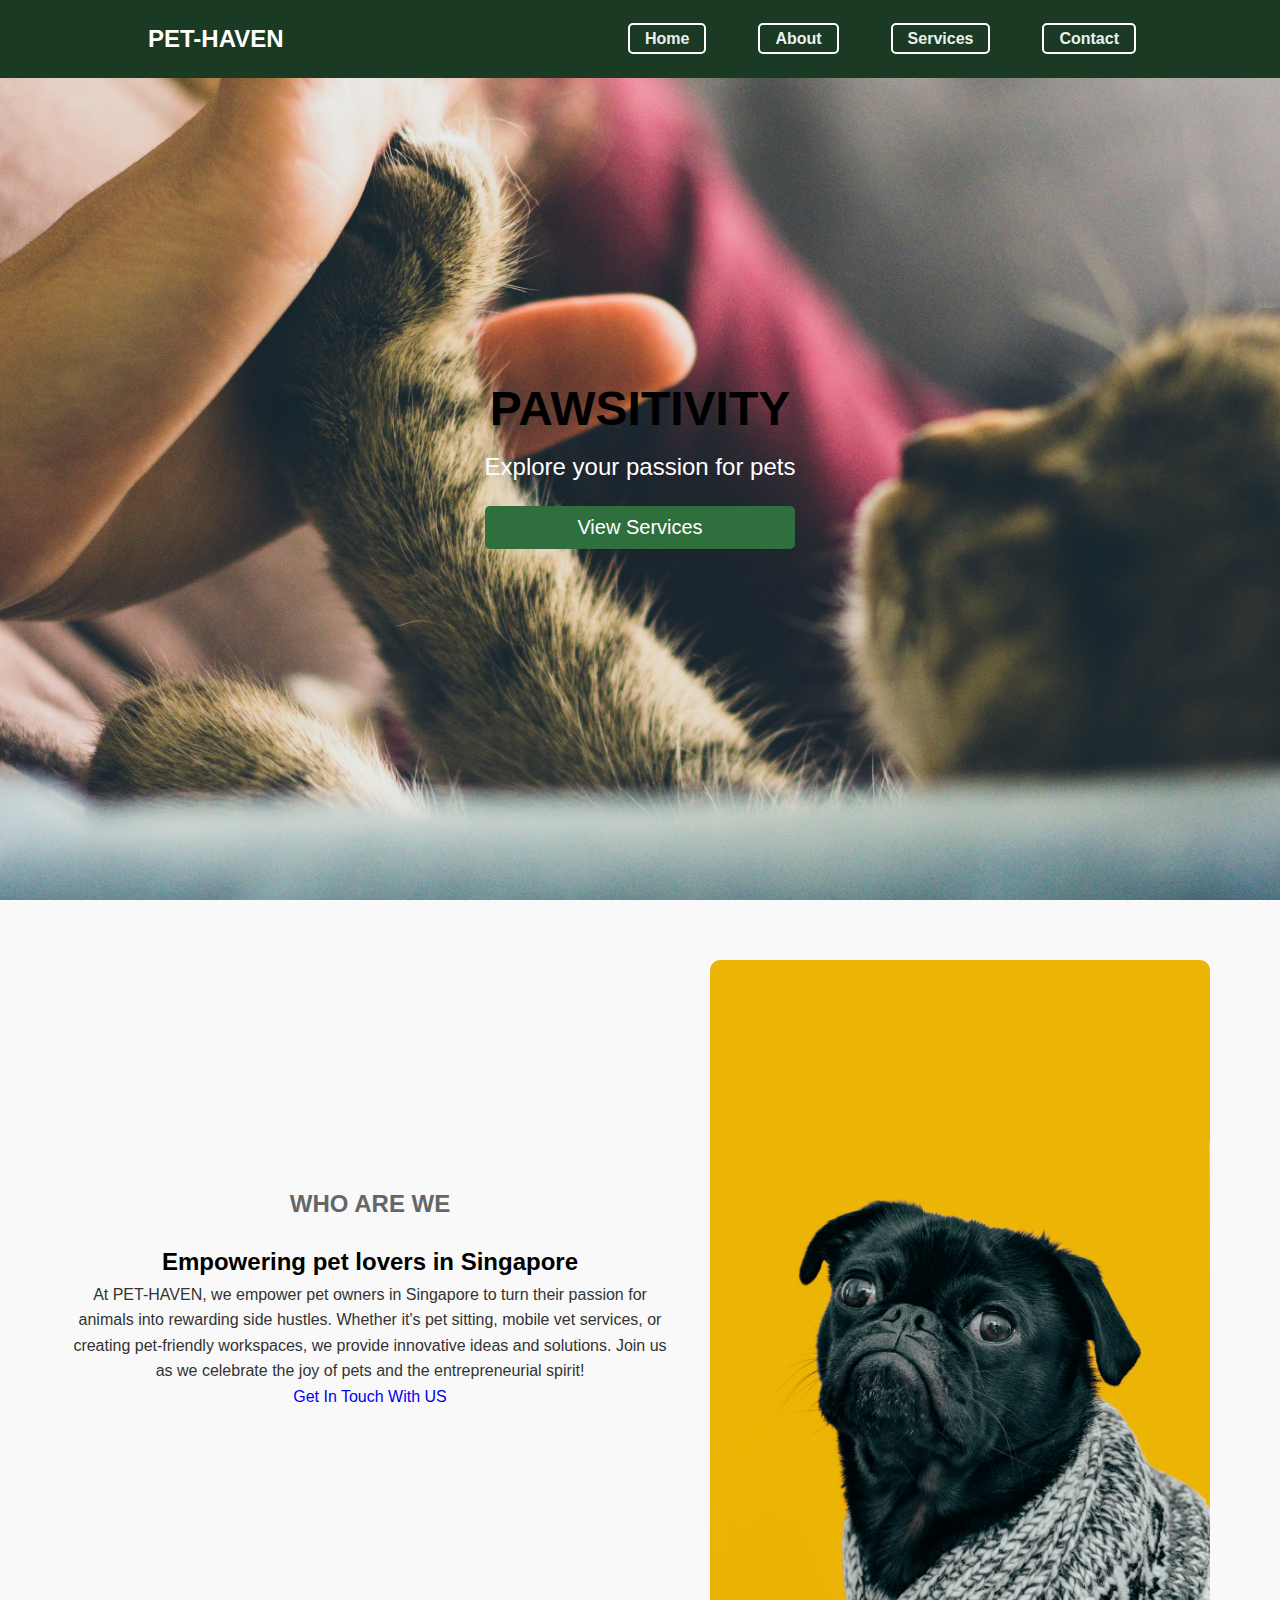
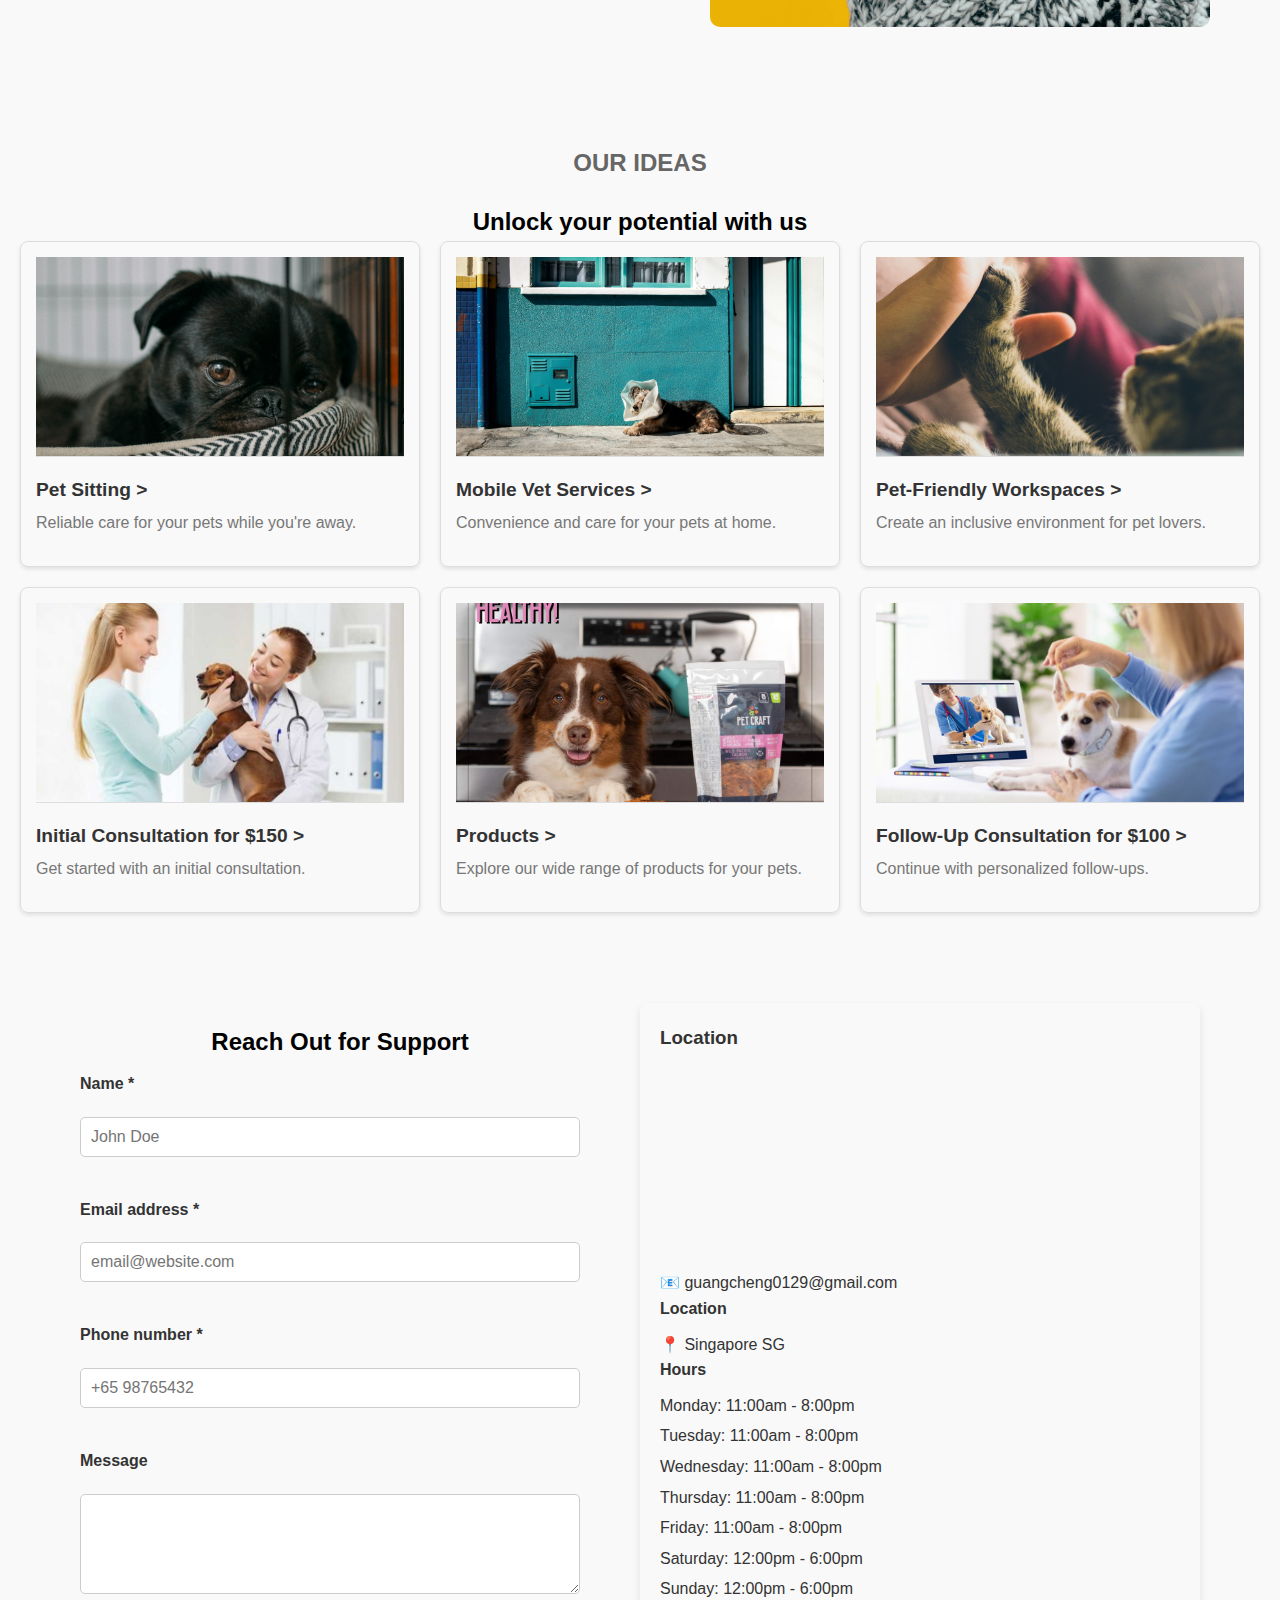
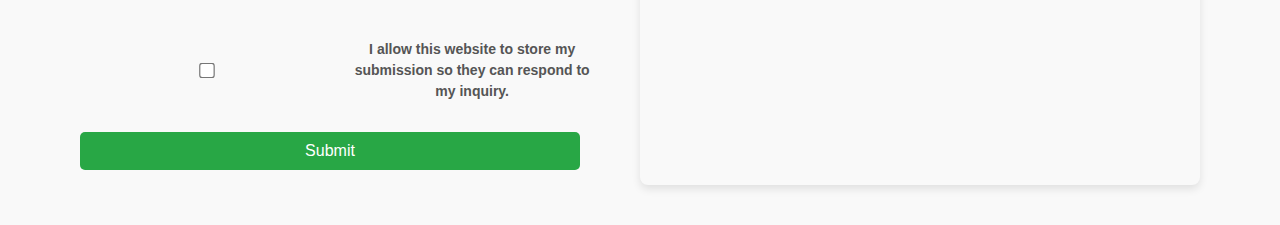
==== commit 11f0e66a: "fixed some problem with the time" ====
--- a/index.html
+++ b/index.html
@@ -95,7 +95,7 @@
     </section>
 
     <section class="contact" id="contact">
-        <h2>Contact Us</h2>
+            
         <div class="contact-page-container">
             <div class="contact-left">
                 <h2>Reach Out for Support</h2>
--- a/style.css
+++ b/style.css
@@ -204,15 +204,11 @@
 
 
 
-
-form input,
-form textarea {
-    width: 100%; 
-    padding: 10px;
-    font-size: 16px; 
-    border: 1px solid #ccc; 
-    border-radius: 5px; 
-}
+form input:focus, form textarea:focus {
+    border-color: #30A14E;
+    outline: none;
+}
+
 
 
 form label {
@@ -383,7 +379,14 @@
 .hours li strong {
     color: #30A14E;
 }
-
+@media (max-width: 768px) {
+    .services-grid {
+        flex-direction: column;
+    }
+    .contact-page-container {
+        flex-direction: column;
+    }
+}
 /*pet sitting*/
 
 
@@ -456,7 +459,19 @@
 }
 
 .text-content {
-    max-width: 50%;
+    flex: 1; /* Ensures the text content takes up equal space */
+    padding-right: 20px; /* Space between the text and image */
+}
+
+.image-content {
+    flex: 1; /* Ensures the image content takes up equal space */
+}
+
+.image-content img {
+    width: 100%; /* Make the image responsive */
+    max-width: 350px; /* Limit image size */
+    border-radius: 10px;
+    box-shadow: 0 4px 10px rgba(0, 0, 0, 0.1);
 }
 
 .text-content h2 {
@@ -487,11 +502,6 @@
     background-color: #218838;
 }
 
-.image-content img {
-    max-width: 350px;
-    border-radius: 10px;
-    box-shadow: 0 4px 10px rgba(0, 0, 0, 0.1);
-}
 
 
 .cta {
@@ -1108,45 +1118,66 @@
 
 /*schedule appointment*/
 
-/* General styles */
 body {
     font-family: Arial, sans-serif;
-    padding: 20px;
-    margin: 0;
-    background-color: #f4f4f9;
-  }
-  
-  /* Header and Navbar */
+    background-color: #f8f9fa;
+    color: #333;
+  }
+  
   header {
     background-color: #2c3e50;
-    padding: 1rem;
-  }
-  
-  .navbar {
-    display: flex;
-    justify-content: space-between;
-    align-items: center;
-  }
-  
-  .nav-links {
-    display: flex;
-    list-style: none;
-  }
-  
-  .nav-links li {
-    margin: 0 1rem;
-  }
-  
-  .nav-links a {
-    color: #ecf0f1;
-    text-decoration: none;
-    font-size: 1rem;
-  }
-  
-  .navbar .logo {
-    color: #ecf0f1;
-    font-size: 1.5rem;
-    text-decoration: none;
+    color: #fff;
+    padding: 10px 20px;
+  }
+  
+  .header .navbar .logo {
+    font-size: 24px;
+    font-weight: bold;
+  }
+  
+  .consultation h1 {
+    text-align: center;
+    color: #2c3e50;
+  }
+  
+  .consultation h2 {
+    text-align: center;
+    margin-bottom: 20px;
+  }
+  
+  form {
+    max-width: 600px;
+    margin: 0 auto;
+  }
+  
+  .form-group {
+    margin-bottom: 20px;
+  }
+  
+  button {
+    display: block;
+    width: 100%;
+    padding: 10px;
+    background-color: #2c3e50;
+    color: #fff;
+    border: none;
+    cursor: pointer;
+    font-size: 16px;
+  }
+  
+  button:hover {
+    background-color: #34495e;
+  }
+  
+  footer {
+    text-align: center;
+    padding: 20px;
+    background-color: #2c3e50;
+    color: #fff;
+  }
+.checkbox-container {
+    text-align: center;
+
   }
   
   /* Consultation Section */
@@ -1161,42 +1192,74 @@
     text-align: center;
   }
   
-  .form-group {
-    margin-bottom: 1.5rem;
+  form {
+    max-width: 600px;
+    margin: 0 auto;
+    display: flex;
+    flex-direction: column;
+    gap: 15px;
+}
+
+form label {
+    font-weight: bold;
+    margin-bottom: 5px;
+    display: block;
+}
+
+form input, form select, form textarea {
     width: 100%;
-    max-width: 400px;
-  }
-  
-  label {
-    display: block;
-    font-size: 1rem;
-    margin-bottom: 0.5rem;
-  }
-  
-  input {
-    width: 100%;
-    padding: 0.75rem;
-    font-size: 1rem;
-    border-radius: 5px;
+    padding: 10px;
+    font-size: 16px;
     border: 1px solid #ccc;
-  }
-  
-  button {
-    background-color: #27ae60;
-    color: white;
-    padding: 0.75rem 2rem;
+    border-radius: 5px;
+}
+
+form textarea {
+    resize: vertical;
+}
+
+.checkbox-container {
+    display: flex;
+    align-items: center;
+}
+
+.checkbox-container .consent-text {
+    border: 1px solid #ddd;
+    padding: 3px; 
+    border-radius: 5px;
+    margin: 0; 
+    font-size: 14px;
+    line-height: 1.2; 
+}
+
+
+
+
+
+button[type="submit"] {
+    background-color: #28a745;
+    color: white;
+    padding: 10px 20px;
     border: none;
-    font-size: 1rem;
+    border-radius: 5px;
+    font-size: 16px;
     cursor: pointer;
-    border-radius: 5px;
-    transition: background-color 0.3s ease;
-  }
-  
-  button:hover {
-    background-color: #2ecc71;
-  }
-  
-  /* Footer Section */
+}
+
+button[type="submit"]:hover {
+    background-color: #218838;
+}
+
+.success-message {
+    display: none;
+    color: #28a745;
+    text-align: center;
+    margin-top: 20px;
+    font-size: 18px;
+    font-weight: bold;
+}
+
+
   footer {
     background-color: #34495e;
     color: white;
@@ -1269,7 +1332,6 @@
     cursor: not-allowed;
   }
   
-  /* Media Queries for responsiveness */
   @media (max-width: 600px) {
     #calendar-container {
       max-width: 100%;
@@ -1339,61 +1401,57 @@
     justify-items: center;
 }
 
+.product-grid {
+    display: grid;
+    grid-template-columns: repeat(3, 1fr); 
+    gap: 20px;
+    justify-items: center;
+    padding: 20px;
+}
+
 .product-card {
-    background: #fff;
-    border: 1px solid #ddd;
+    width: 100%; 
+    height: 400px; 
+    padding: 10px;
+    border: 1px solid #ccc;
     border-radius: 10px;
-    padding: 15px;
-    text-align: center;
-    width: 300px; 
-    box-shadow: 0 2px 5px rgba(0, 0, 0, 0.1);
+    box-shadow: 0 4px 8px rgba(0, 0, 0, 0.1);
+    text-align: center;
+    background-color: white;
+    display: flex;
+    flex-direction: column;
+    justify-content: space-between;
 }
 
 .product-card img {
-    width: 100%; 
-    height: 250px; 
-    object-fit: cover;
-    border-radius: 5px;
-}
-
-
-button {
-    padding: 10px 15px;
-    margin-top: 10px;
-    background-color: #27ae60;
-    color: #fff;
-    border: none;
-    cursor: pointer;
-    border-radius: 5px;
-    font-size: 1rem;
-}
-
-button:hover {
-    background-color: #2ecc71;
-}
-
-#cart {
-    margin: 20px;
+    width: 100%;
+    height: 300px;
+    object-fit: cover; 
+}
+
+.product-card h3, 
+.product-card p {
+    margin: 5px 0;
+    font-size: 16px; 
+}
+.more-products {
+    text-align: center;
+    margin-top: 50px;
+    font-size: 24px;  
+    font-weight: bold;  
     padding: 20px;
-    background-color: #f4f4f4;
-    border-radius: 10px;
-    max-width: 600px;
-    margin: 20px auto;
-    box-shadow: 0 2px 5px rgba(0, 0, 0, 0.1);
-}
-
-#cart-items {
-    margin-bottom: 20px;
-}
-
-#cart-summary {
-    text-align: center;
-}
-
-
-
-
-
-
-
-
+}
+
+@media (max-width: 768px) {
+    .product-grid {
+        grid-template-columns: repeat(2, 1fr); 
+    }
+}
+
+
+
+
+
+
+
+
